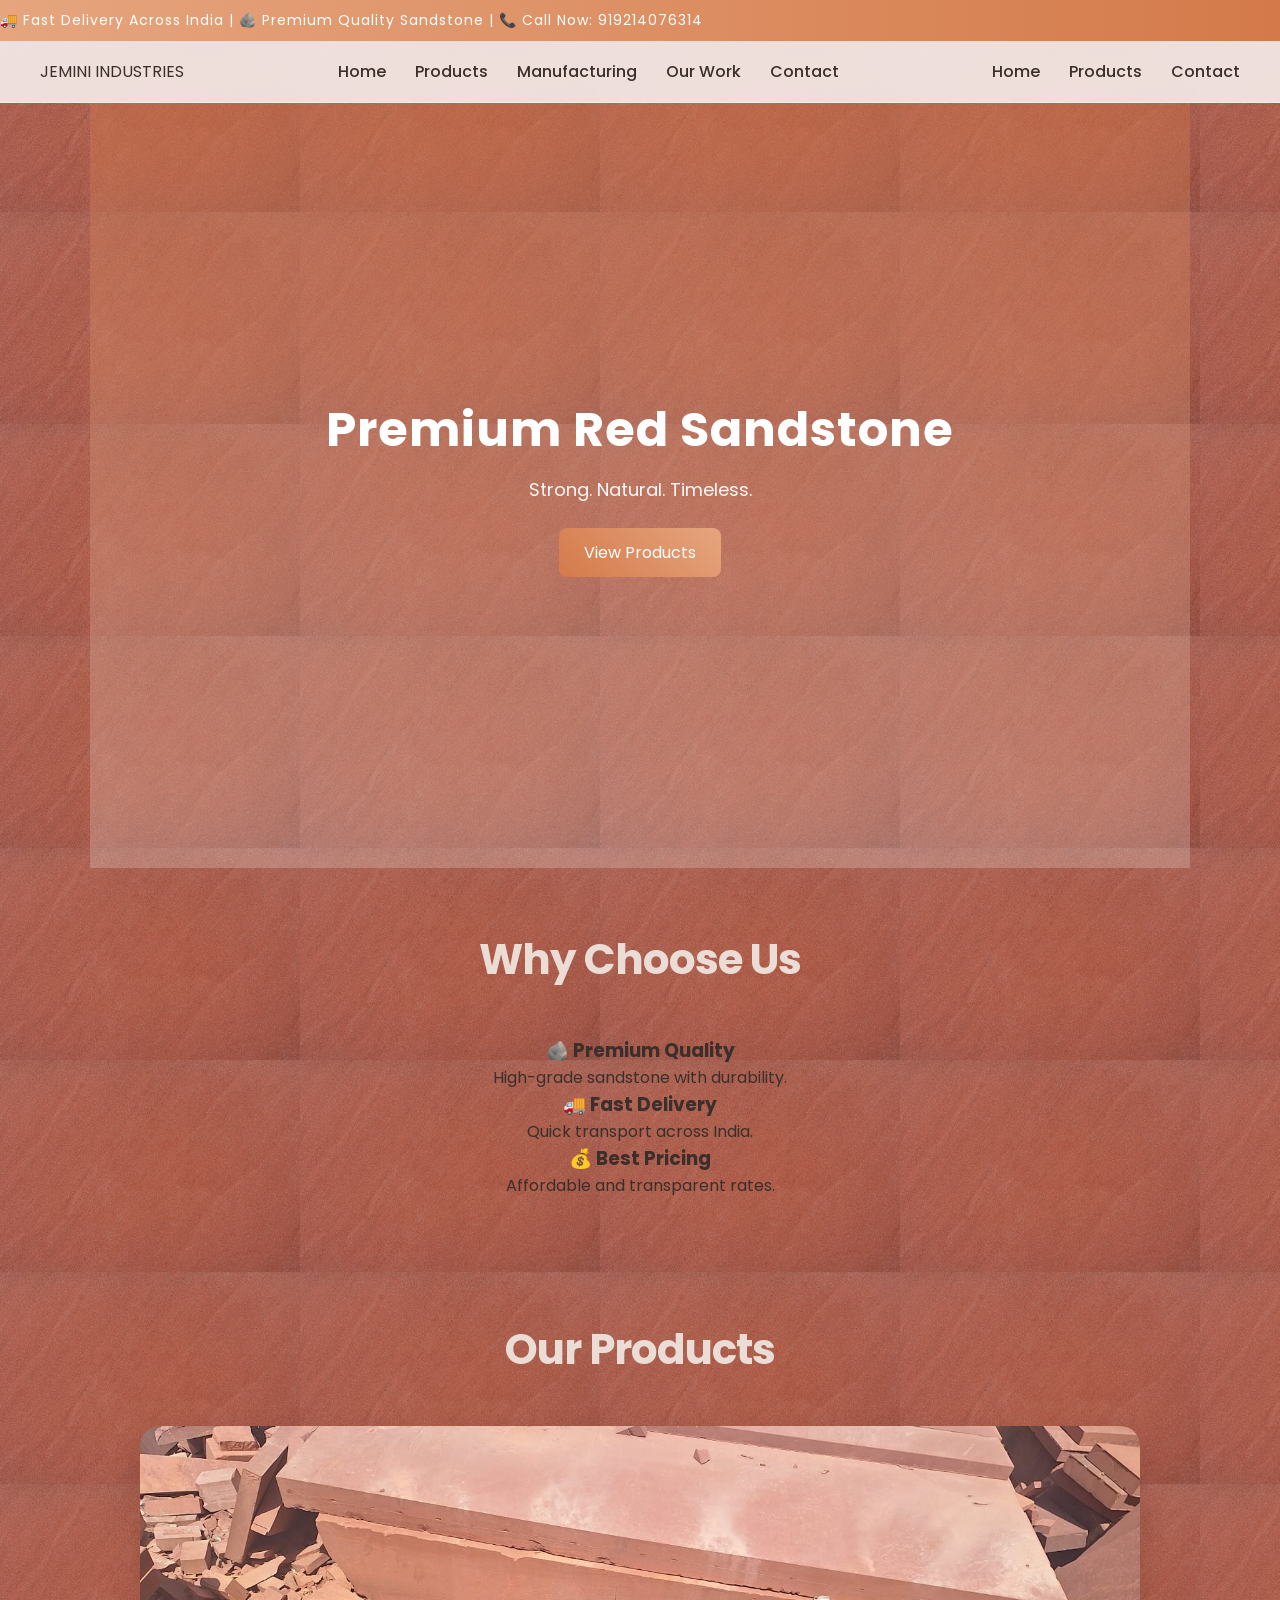
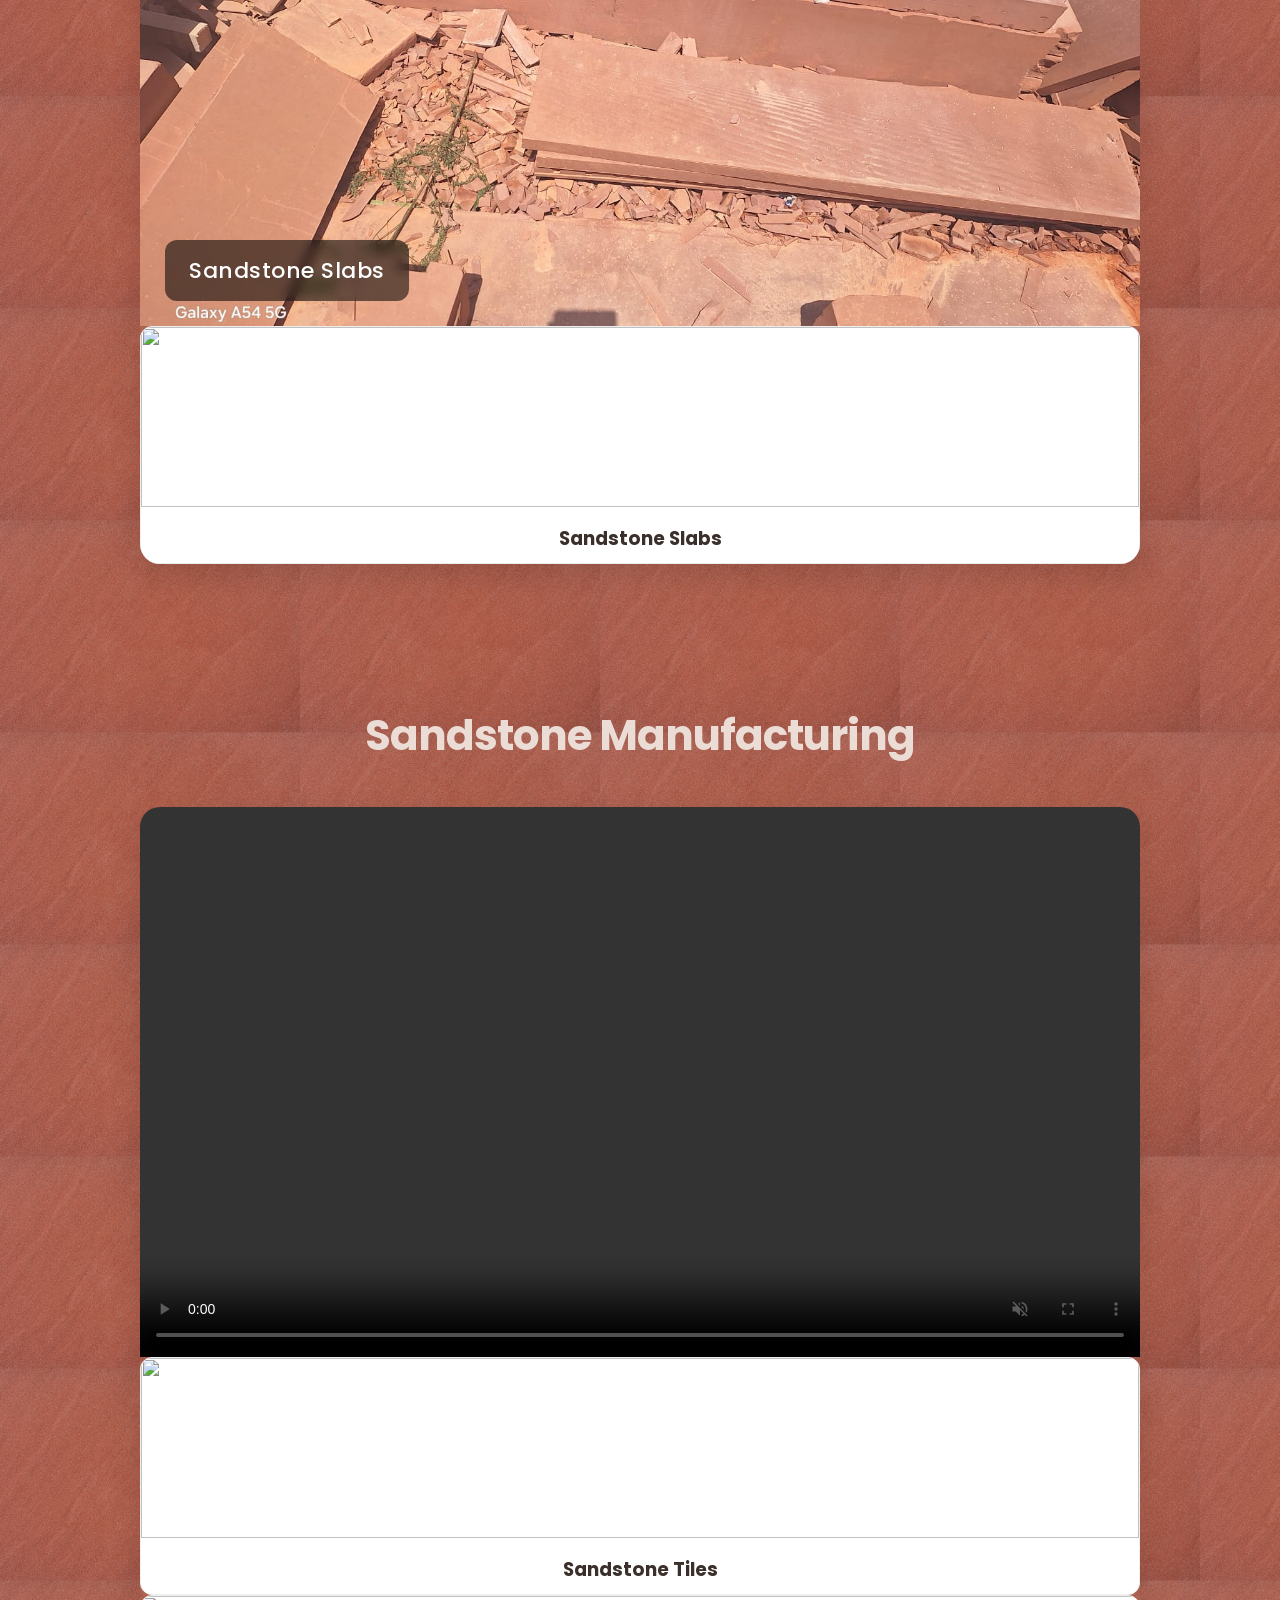
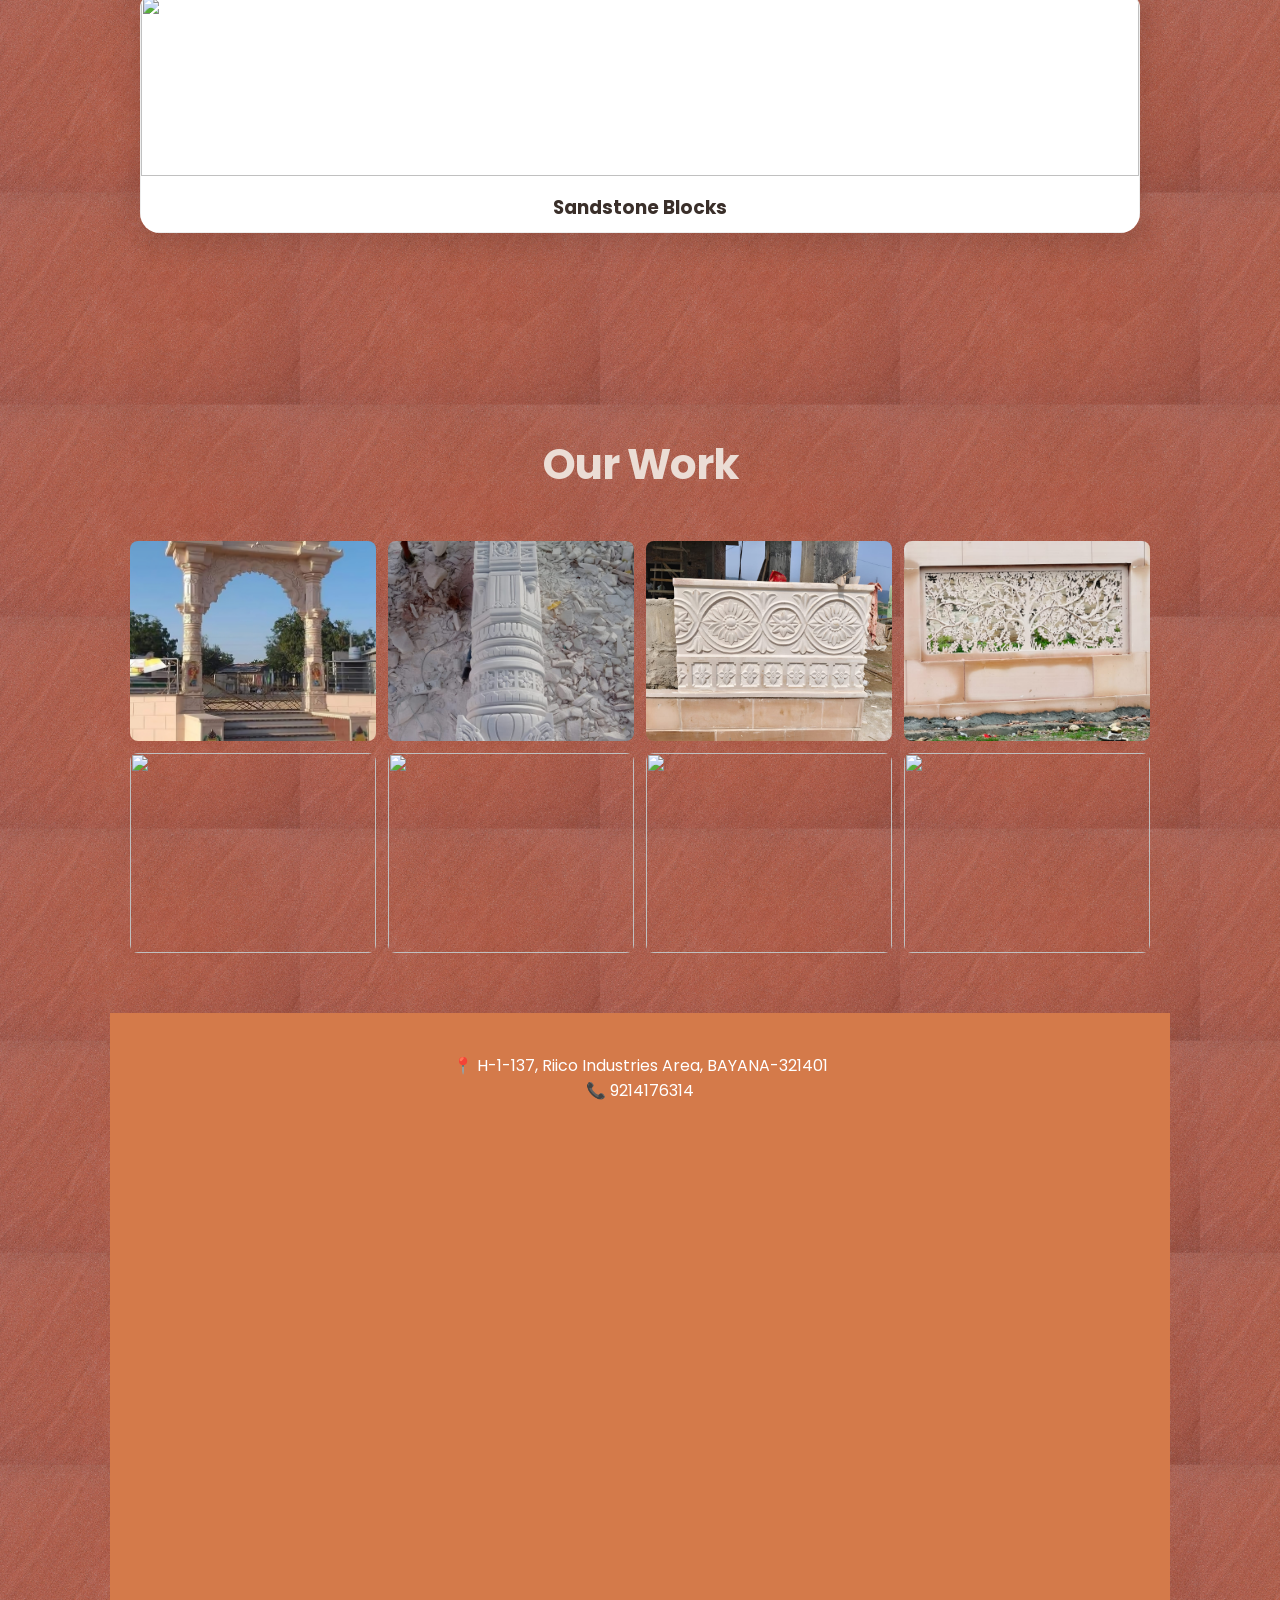
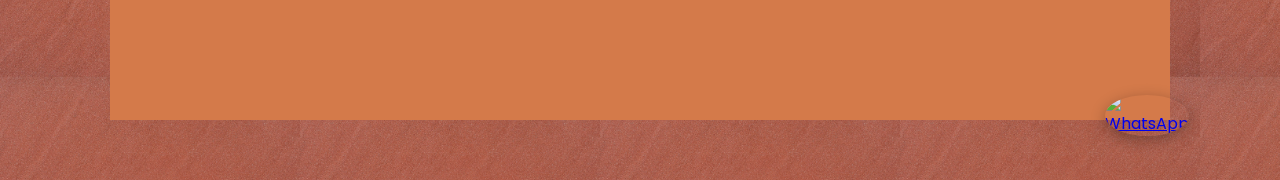
==== Factory.html @ 1ddc418d "Update Factory.html" ====
<!DOCTYPE html>

<html lang="en">
<head>
<meta charset="UTF-8">
<meta name="viewport" content="width=device-width, initial-scale=1.0">
<title>Red Sandstone</title>

<link rel="stylesheet" href="Sandstone.css">
<link href="https://fonts.googleapis.com/css2?family=Poppins:wght@300;500;700&display=swap" rel="stylesheet">
</head>

<body>

<!-- TOP BAR -->

<div class="top-bar">
    <div class="scroll-text">
        🚚 Fast Delivery Across India | 🪨 Premium Quality Sandstone | 📞 Call Now: 919214076314
    </div>
</div>

<!-- HEADER -->

<header>
    <div class="logo">JEMINI INDUSTRIES</div>
<nav>
    <a href="#">Home</a>

    <a href="#products">Products</a>

    <a href="#manufacturing">Manufacturing</a>

    <a href="#our-work">Our Work</a>

    <a href="#contact-section">Contact</a>
</nav>
    <nav>
        <a href="#">Home</a>
        <a href="#products">Products</a>
        <a href="#contact-section">Contact</a>
    </nav>
</header>

<!-- HERO (UPGRADED) -->

<section class="hero">
    <div class="hero-box">
        <h1>Premium Red Sandstone</h1>
        <p>Strong. Natural. Timeless.</p>

    <div class="hero-buttons">
        <a href="#products"><button class="outline">View Products</button></a>
    </div>
</div>

</section>

<!-- FEATURES -->

<section class="features fade-up">
    <h2>Why Choose Us</h2>

<div class="feature-grid">
    <div class="feature">
        <h3>🪨 Premium Quality</h3>
        <p>High-grade sandstone with durability.</p>
    </div>

    <div class="feature">
        <h3>🚚 Fast Delivery</h3>
        <p>Quick transport across India.</p>
    </div>

    <div class="feature">
        <h3>💰 Best Pricing</h3>
        <p>Affordable and transparent rates.</p>
    </div>
</div>

</section>

<!-- PRODUCTS -->

<section class="products fade-up" id="products">

    <h2>Our Products</h2>

    <div class="slider">

        <!-- SLIDE 1 -->

        <div class="slides fade">

            <!-- CHANGE IMAGE NAME HERE -->
            <img src="images/Slab.jpeg" alt="Sandstone Slabs">

            <div class="slide-caption">
                Sandstone Slabs
            </div>

        </div>

        <!-- SLIDE 2 -->

        <div class="slides fade">

            <!-- CHANGE IMAGE NAME HERE -->
            <img src="images/Chokhat.jpeg" alt="Sandstone Tiles">

            <div class="slide-caption">
                Sandstone Chokhat
            </div>

        </div>

        <!-- SLIDE 3 -->

        <div class="slides fade">

            <!-- CHANGE IMAGE NAME HERE -->
            <img src="images/Block.jpeg" alt="Sandstone Blocks">

            <div class="slide-caption">
                Sandstone Blocks
            </div>

        </div>

        <!-- VIDEO SLIDE -->

        <div class="slides fade">

            <!-- CHANGE VIDEO NAME HERE -->
            <video autoplay muted loop playsinline>

                <source src="images/Factory.mp4" type="video/mp4">

            </video>

            <div class="slide-caption">
                Factory
            </div>

        </div>

<div class="product-grid">
    <div class="card">
        <img src="images/slab.jpg">
        <h3>Sandstone Slabs</h3>
    </div>

</section>
</section>

<!-- MANUFACTURING -->

<section class="manufacturing fade-up" id="manufacturing">

    <h2>Sandstone Manufacturing</h2>

    <div class="factory-video">

        <!-- CHANGE VIDEO NAME HERE -->

        <video autoplay muted loop playsinline controls>

            <source src="images/Machine.mp4" type="video/mp4">

        </video>
    <div class="card">
        <img src="images/tiles.jpg">
        <h3>Sandstone Tiles</h3>
    </div>

    <div class="card">
        <img src="images/block.jpg">
        <h3>Sandstone Blocks</h3>
    </div>
</div>

</section>

<!-- GALLERY -->

<section class="gallery fade-up" id="our-work">
<section class="gallery fade-up">
    <h2>Our Work</h2>

<div class="gallery-grid">
    <img src="images/Work.jpeg">
    <img src="images/Pillar.jpeg">
    <img src="images/Designwork.jpeg">
    <img src="images/Workdone.jpeg">
    <img src="images/slab.jpg">
    <img src="images/tiles.jpg">
    <img src="images/block.jpg">
    <img src="images/bg.jpg">
</div>

</section>



<!-- FOOTER -->

<footer id="contact-section">

<footer>
    <p>📍 H-1-137, Riico Industries Area, BAYANA-321401</p>

    <p>📞 9214176314</p>

    <!-- GOOGLE MAP -->

    <div class="map">

<iframe src="https://www.google.com/maps/embed?pb=!1m18!1m12!1m3!1d3418.332339424388!2d77.28641431082855!3d26.92605307654182!2m3!1f0!2f0!3f0!3m2!1i1024!2i768!4f13.1!3m3!1m2!1s0x3973c9fa809cd087%3A0x2dbf2177a31da28!2sJemini%20Industries!5e1!3m2!1sen!2sin!4v1779974248583!5m2!1sen!2sin" width="1700" height="500" style="border:0;" allowfullscreen="" loading="lazy" referrerpolicy="no-referrer-when-downgrade"></iframe>

</div>

    <footer id="contact-section"></footer>
    
</footer>

<!-- ANIMATION -->

<script>
const elements = document.querySelectorAll('.fade-up');

function reveal() {
  elements.forEach(el => {
    const top = el.getBoundingClientRect().top;
    const windowHeight = window.innerHeight;

    if (top < windowHeight - 100) {
      el.classList.add('show');
    }
  });
}

window.addEventListener('scroll', reveal);
reveal();
</script>

<!-- 🎞️ SLIDER SCRIPT -->

<script>

let slideIndex = 0;

function showSlides() {

    let slides = document.querySelectorAll(".slides");

    for (let i = 0; i < slides.length; i++) {

        slides[i].style.display = "none";

    }

    slideIndex++;

    if (slideIndex > slides.length) {

        slideIndex = 1;

    }

    slides[slideIndex - 1].style.display = "block";

    setTimeout(showSlides, 3500);

}

showSlides();

</script>
<a href="https://wa.me/919214076314" class="whatsapp" target="_blank">
    <img src="https://cdn-icons-png.flaticon.com/512/733/733585.png" alt="WhatsApp">
</a>

</body>
</html>
---- Sandstone.css ----
* {
  margin: 0;
  padding: 0;
  box-sizing: border-box;
  font-family: 'Poppins', sans-serif;
  }

/* 🌿 LIGHT EARTHY PREMIUM COLORS */
:root {
--primary: #D47A4A;     /* soft sandstone orange */
--secondary: #F3E7DB;   /* light sand */
--accent: #B85C38;      /* deeper warm tone */
--highlight: #E6A57E;   /* soft highlight */
--bg: #FCFAF7;          /* creamy light background */
--card: #FFFFFF;
--text: #3A2F2A;        /* warm dark text */
}

/* 🌞 BODY + SUBTLE TEXTURE FEEL */
body {
  background: 
    url('images/texture.jpg'),
    var(--bg);
  background-size: 300px;
  background-repeat: repeat;
  color: var(--text);
}

/* 🌊 TOP BAR (LIGHT GRADIENT) */
.top-bar {
background: linear-gradient(90deg, #E6A57E, #D47A4A);
color: white;
overflow: hidden;
white-space: nowrap;
font-size: 14px;
}

.scroll-text {
display: inline-block;
padding: 10px 0;
animation: scroll 14s linear infinite;
letter-spacing: 1px;
}

@keyframes scroll {
from { transform: translateX(100%); }
to { transform: translateX(-100%); }
}

/* 🧱 HEADER */
header {
display: flex;
justify-content: space-between;
align-items: center;
padding: 18px 40px;
background: rgba(255,255,255,0.8);
backdrop-filter: blur(8px);
border-bottom: 1px solid #eee;
position: sticky;
top: 0;
z-index: 1000;
}

nav a {
margin-left: 25px;
text-decoration: none;
color: var(--text);
font-weight: 500;
transition: 0.3s;
}

nav a:hover {
color: var(--primary);
}

/* 🌄 HERO (SOFT TINT, NOT DARK) */
.hero {
height: 85vh;
display: flex;
flex-direction: column;
justify-content: center;
align-items: center;

background: linear-gradient(rgba(212,122,74,0.35), rgba(255,255,255,0.2)),
url('images/bg.jpg') center/cover no-repeat;

color: white;
text-align: center;
padding: 20px;
}

.hero h1 {
font-size: 48px;
letter-spacing: 1px;
}

.hero p {
margin-top: 10px;
font-size: 18px;
opacity: 0.95;
}

.hero button {
margin-top: 25px;
font-size: 16px;
}

/* 🔘 BUTTONS (SOFT GRADIENT) */
button {
background: linear-gradient(45deg, var(--primary), var(--highlight));
color: white;
border: none;
padding: 12px 25px;
border-radius: 8px;
transition: 0.3s;
cursor: pointer;
}

button:hover {
background: var(--accent);
transform: scale(1.05);
}

/* 📦 SECTIONS */
section {
padding: 60px 20px;
max-width: 1100px;
margin: auto;
text-align: center;
}

/* 🧱 PRODUCTS */
.product-grid {
display: grid;
grid-template-columns: repeat(auto-fit, minmax(250px, 1fr));
gap: 25px;
}

.card {
background: var(--card);
border-radius: 12px;
overflow: hidden;
border: 1px solid #eee;
transition: 0.3s;
}

.card img {
width: 100%;
height: 180px;
object-fit: cover;
}

.card h3 {
margin: 10px 0;
}

.card:hover {
transform: translateY(-6px);
box-shadow: 0 8px 20px rgba(0,0,0,0.08);
}
/* 🏷️ SECTION HEADINGS */

.products h2,
.gallery h2,
.features h2,
.manufacturing h2 {

font-family: 'Poppins', sans-serif;

font-size: 42px;
font-weight: 700;

letter-spacing: -1px;

color: #EBDDD5;

margin-bottom: 45px;
}
/* 📞 CONTACT */
.contact {
background: var(--secondary);
border-radius: 12px;
padding: 40px 20px;
}

form {
max-width: 400px;
margin: auto;
display: flex;
flex-direction: column;
gap: 12px;
}

input, textarea {
padding: 12px;
border: 1px solid #ddd;
border-radius: 6px;
}

/* 💬 TESTIMONIALS */
.testimonial {
margin: 20px auto;
max-width: 500px;
background: var(--card);
padding: 20px;
border-radius: 10px;
}

/* 🖼️ GALLERY */
.gallery-grid {
display: grid;
grid-template-columns: repeat(auto-fit, minmax(200px, 1fr));
gap: 12px;
}

.gallery-grid img {
width: 100%;
height: 200px;
object-fit: cover;
border-radius: 8px;
transition: 0.3s;
}

.gallery-grid img:hover {
transform: scale(1.04);
}

/* 🗺️ MAP */
.map iframe {
border-radius: 10px;
}

/* 🧱 FOOTER */
footer {
background: var(--primary);
color: white;
text-align: center;
padding: 20px;
}

/* 📱 MOBILE */
@media (max-width: 768px) {
header {
flex-direction: column;
text-align: center;
}

nav {
margin-top: 10px;
}

.hero h1 {
font-size: 30px;
}

.product-grid {
grid-template-columns: 1fr;
}
}
.fade-up {
  opacity: 0;
  transform: translateY(40px);
  transition: all 0.8s ease;
}

.fade-up.show {
  opacity: 1;
  transform: translateY(0);
}
html {
  scroll-behavior: smooth;
}
/* 🎞️ SLIDER */

.slider {
position: relative;
width: 100%;
max-width: 1000px;
margin: auto;
overflow: hidden;
border-radius: 20px;
box-shadow: 0 10px 30px rgba(0,0,0,0.12);
}

.slides {
display: none;
position: relative;
}

.slides img,
.slides video {
width: 100%;
height: 500px;
object-fit: cover;
display: block;
}

/* 🏷️ PRODUCT NAME BLOCK */

.slide-caption {
position: absolute;
bottom: 25px;
left: 25px;

background: rgba(0,0,0,0.55);
backdrop-filter: blur(6px);

color: white;

padding: 14px 24px;

border-radius: 12px;

font-size: 22px;
font-weight: 500;

letter-spacing: 0.5px;
}

/* ✨ FADE EFFECT */

.fade {
animation: fadeEffect 1s;
}

@keyframes fadeEffect {
from {
opacity: 0.4;
}

to {
opacity: 1;
}
}

/* 📱 MOBILE */

@media (max-width: 768px) {

.slides img,
.slides video {
height: 280px;
}

.slide-caption {
font-size: 16px;
padding: 10px 18px;
bottom: 15px;
left: 15px;
}

}
/* 🎞️ SLIDER */

.slider {
position: relative;
width: 100%;
max-width: 1000px;
margin: auto;
overflow: hidden;
border-radius: 20px;
box-shadow: 0 10px 30px rgba(0,0,0,0.12);
}

.slides {
display: none;
position: relative;
}

.slides img,
.slides video {
width: 100%;
height: 500px;
object-fit: cover;
display: block;
}

/* 🏷️ PRODUCT NAME BLOCK */

.slide-caption {
position: absolute;
bottom: 25px;
left: 25px;

background: rgba(0,0,0,0.55);
backdrop-filter: blur(6px);

color: white;

padding: 14px 24px;

border-radius: 12px;

font-size: 22px;
font-weight: 500;

letter-spacing: 0.5px;
}

/* ✨ FADE EFFECT */

.fade {
animation: fadeEffect 1s;
}

@keyframes fadeEffect {
from {
opacity: 0.4;
}

to {
opacity: 1;
}
}

/* 📱 MOBILE */

@media (max-width: 768px) {

.slides img,
.slides video {
height: 280px;
}

.slide-caption {
font-size: 16px;
padding: 10px 18px;
bottom: 15px;
left: 15px;
}

}
/* 🏭 MANUFACTURING SECTION */

.manufacturing {
padding: 80px 20px;
text-align: center;
}

.manufacturing h2 {
margin-bottom: 40px;
font-size: 42px;
font-weight: 700;
* {
  margin: 0;
  padding: 0;
  box-sizing: border-box;
  font-family: 'Poppins', sans-serif;
}
letter-spacing: -1px;
color: #EBDDD5;
}

.factory-video {
max-width: 1000px;
margin: auto;

border-radius: 20px;
overflow: hidden;

box-shadow: 0 10px 30px rgba(0,0,0,0.12);
}

.factory-video video {
width: 100%;
height: 550px;
object-fit: cover;
display: block;
}

/* 🗺️ MAP */

.map {
margin-top: 30px;
border-radius: 15px;
overflow: hidden;
}

/* 📱 MOBILE */

@media (max-width: 768px) {

.factory-video video {
height: 280px;
}

}
.whatsapp{
    position: fixed;
    right: 20px;
    bottom: 20px;
    width: 65px;
    height: 65px;
    z-index: 999;
    transition: 0.3s;
}

.whatsapp img{
    width: 100%;
    height: 100%;
    border-radius: 50%;
    box-shadow: 0 4px 15px rgba(0,0,0,0.3);
}

.whatsapp:hover{
    transform: scale(1.1);
}
/* =========================================
   📱 COMPLETE PREMIUM MOBILE UPGRADE
========================================= */

@media (max-width: 768px) {

/* 🌐 BODY */
body{
overflow-x: hidden;
}

/* 🧱 HEADER */
header{
flex-direction: column;
align-items: center;
padding: 15px 20px;
gap: 12px;
}

.logo{
font-size: 24px;
text-align: center;
}

/* 🧭 NAVIGATION */
nav{
display: flex;
flex-wrap: wrap;
justify-content: center;
gap: 12px;
}

nav a{
margin: 0;
font-size: 15px;
padding: 6px 10px;
}

/* 🌄 HERO */
.hero{
height: 75vh;
padding: 20px;
background-position: center;
}

.hero-box{
width: 100%;
padding: 20px;
backdrop-filter: blur(4px);
}

.hero h1{
font-size: 34px;
line-height: 1.2;
}

.hero p{
font-size: 16px;
margin-top: 10px;
}

/* 🔘 HERO BUTTONS */
.hero-buttons{
display: flex;
flex-direction: column;
align-items: center;
gap: 12px;
margin-top: 20px;
}

.hero button{
width: 90%;
max-width: 320px;
font-size: 15px;
padding: 14px;
border-radius: 10px;
}

/* 📦 SECTIONS */
section{
padding: 50px 16px;
}

/* 🏷️ HEADINGS */
.products h2,
.gallery h2,
.features h2,
.manufacturing h2,
.contact h2{
font-size: 30px;
margin-bottom: 28px;
line-height: 1.2;
}

/* 🧱 PRODUCT GRID */
.product-grid{
grid-template-columns: 1fr;
gap: 22px;
}

.card{
width: 100%;
border-radius: 16px;
overflow: hidden;
}

.card img{
height: 220px;
}

/* ✨ CARD HOVER */
.card:hover{
transform: translateY(-4px);
}

/* 🌟 FEATURES */
.feature-grid{
display: grid;
grid-template-columns: 1fr;
gap: 18px;
}

.feature{
padding: 20px;
border-radius: 14px;
}

/* 🖼️ GALLERY */
.gallery-grid{
grid-template-columns: 1fr 1fr;
gap: 10px;
}

.gallery-grid img{
height: 150px;
border-radius: 10px;
}

/* 🎞️ SLIDER */
.slider{
border-radius: 16px;
}

.slides img,
.slides video{
height: 260px;
}

/* 🏷️ SLIDER CAPTION */
.slide-caption{
font-size: 15px;
padding: 10px 15px;
bottom: 12px;
left: 12px;
}

/* 🏭 FACTORY VIDEO */
.factory-video{
border-radius: 16px;
}

.factory-video video{
height: 260px;
}

/* 📞 CONTACT */
.contact{
padding: 35px 18px;
border-radius: 18px;
}

form{
width: 100%;
gap: 12px;
}

input,
textarea{
width: 100%;
padding: 14px;
font-size: 15px;
border-radius: 10px;
}

textarea{
min-height: 120px;
resize: vertical;
}

button{
width: 100%;
padding: 14px;
font-size: 15px;
}

/* 🗺️ MAP */
.map iframe{
height: 260px;
border-radius: 16px;
}

/* 🧱 FOOTER */
footer{
padding: 22px 14px;
font-size: 14px;
line-height: 1.6;
}

/* 💬 WHATSAPP */
.whatsapp{
width: 58px;
height: 58px;
right: 15px;
bottom: 15px;
}

/* ✨ SCROLL TEXT */
.scroll-text{
font-size: 13px;
padding: 9px 0;
}

/* 🌊 TOP BAR */
.top-bar{
font-size: 13px;
}

/* 🚫 PREVENT SIDE SCROLL */
img,
video{
max-width: 100%;
}

/* 🪨 GENERAL SPACING */
h1,h2,h3,p{
word-wrap: break-word;
}

}
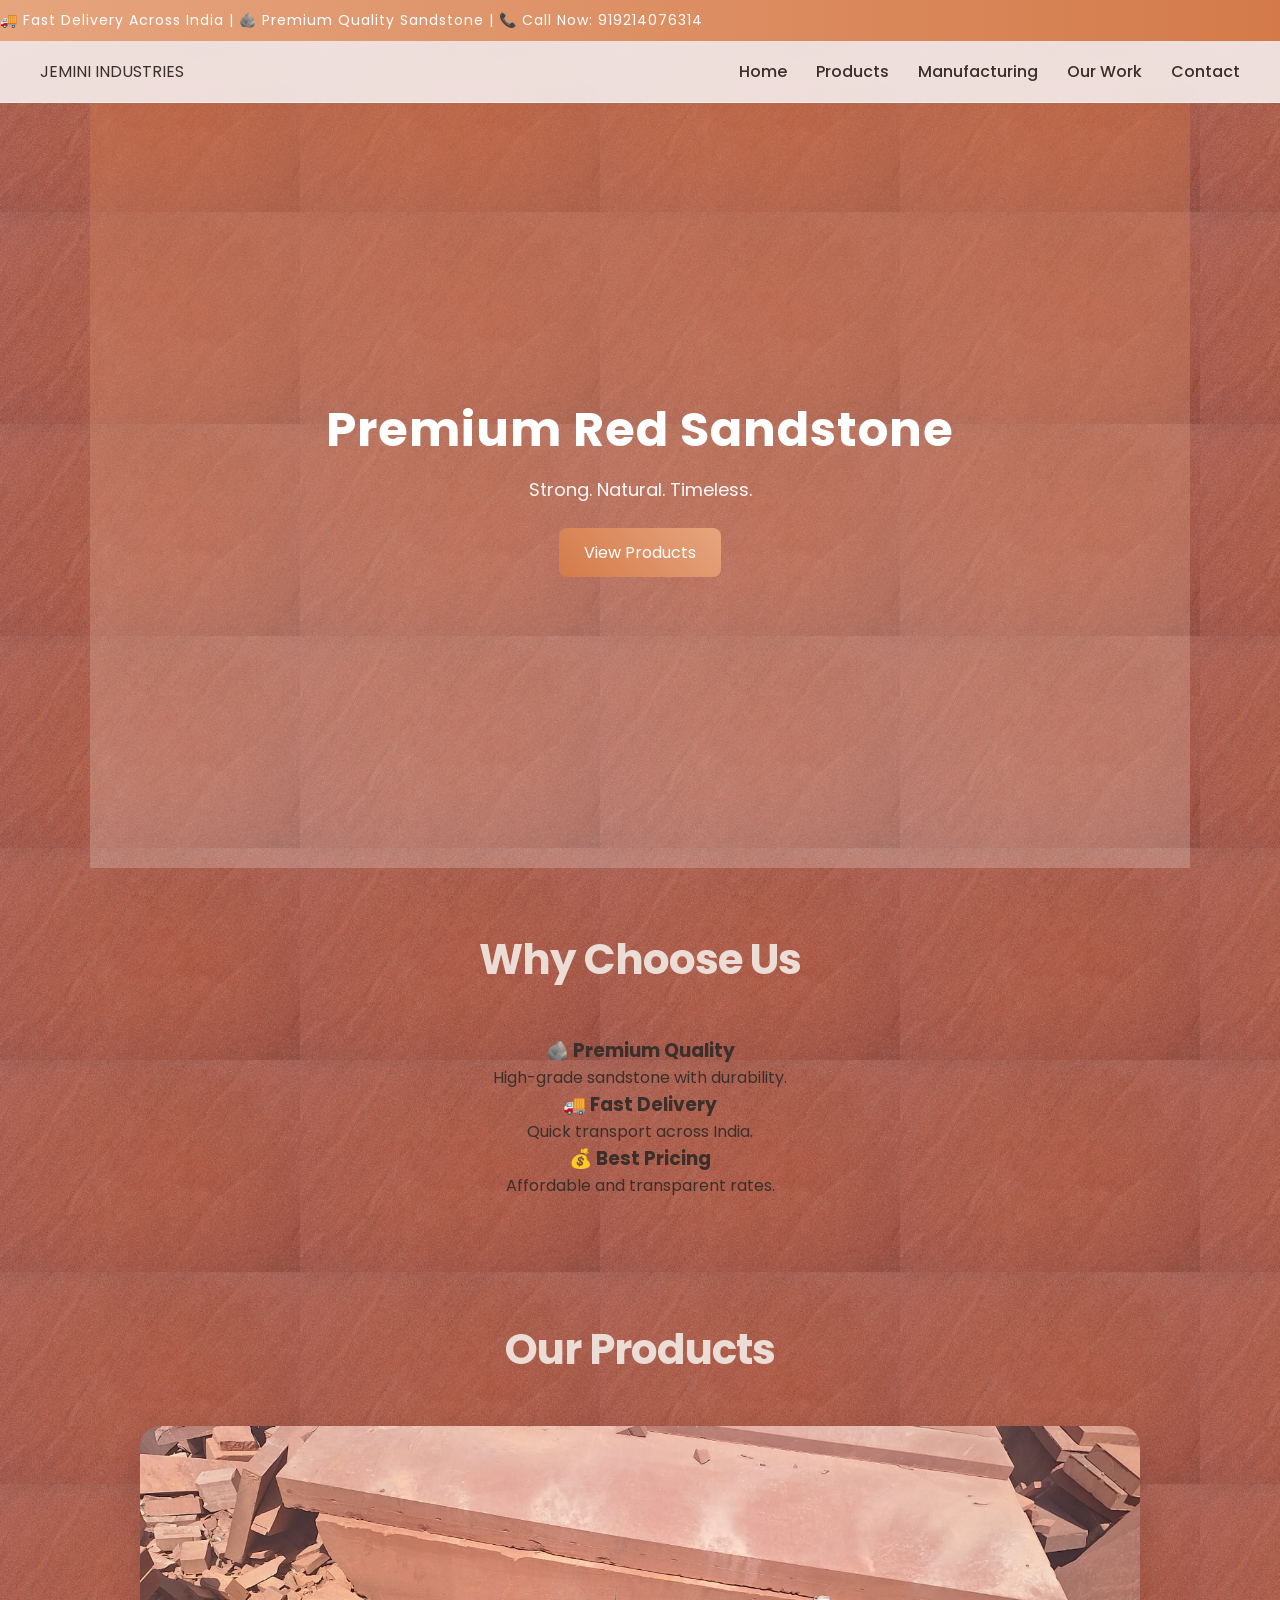
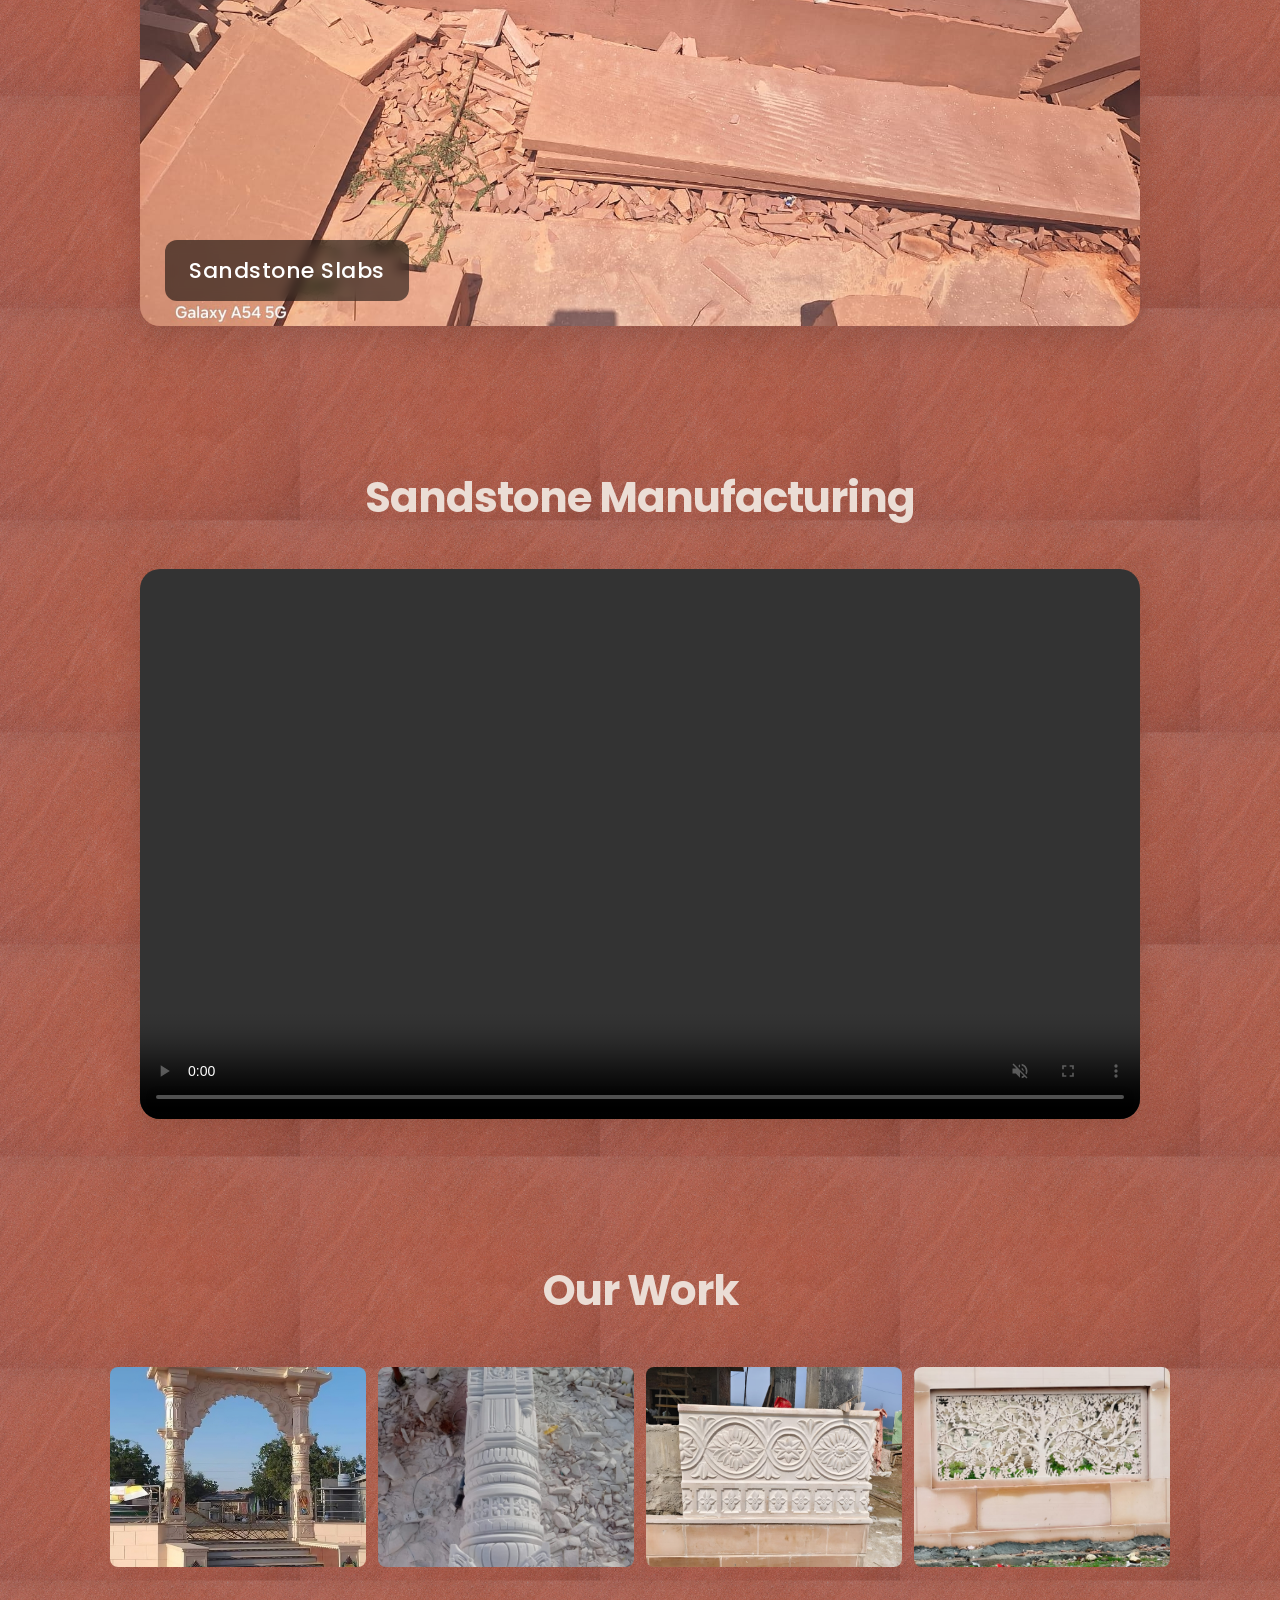
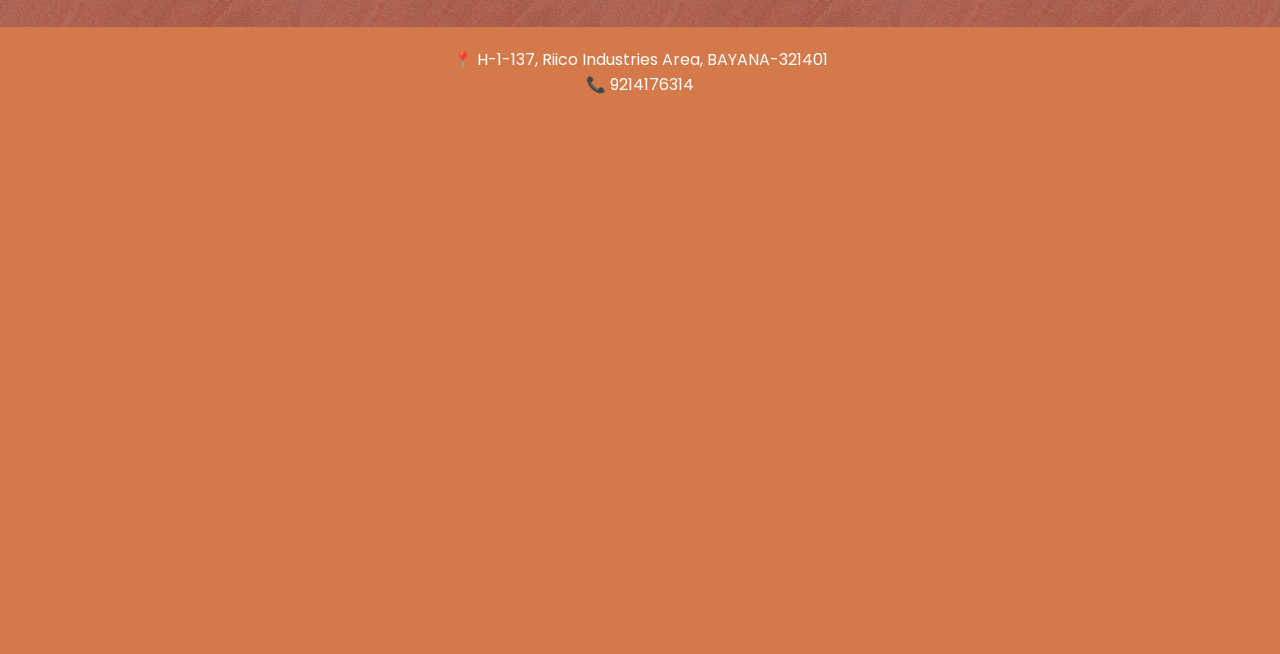
==== commit 7c3ef625: "Update Factory.html" ====
--- a/Factory.html
+++ b/Factory.html
@@ -35,11 +35,6 @@
 
     <a href="#contact-section">Contact</a>
 </nav>
-    <nav>
-        <a href="#">Home</a>
-        <a href="#products">Products</a>
-        <a href="#contact-section">Contact</a>
-    </nav>
 </header>
 
 <!-- HERO (UPGRADED) -->
@@ -144,10 +139,6 @@
 
         </div>
 
-<div class="product-grid">
-    <div class="card">
-        <img src="images/slab.jpg">
-        <h3>Sandstone Slabs</h3>
     </div>
 
 </section>
@@ -168,23 +159,14 @@
             <source src="images/Machine.mp4" type="video/mp4">
 
         </video>
-    <div class="card">
-        <img src="images/tiles.jpg">
-        <h3>Sandstone Tiles</h3>
-    </div>
-
-    <div class="card">
-        <img src="images/block.jpg">
-        <h3>Sandstone Blocks</h3>
-    </div>
-</div>
+
+    </div>
 
 </section>
 
 <!-- GALLERY -->
 
 <section class="gallery fade-up" id="our-work">
-<section class="gallery fade-up">
     <h2>Our Work</h2>
 
 <div class="gallery-grid">
@@ -192,10 +174,6 @@
     <img src="images/Pillar.jpeg">
     <img src="images/Designwork.jpeg">
     <img src="images/Workdone.jpeg">
-    <img src="images/slab.jpg">
-    <img src="images/tiles.jpg">
-    <img src="images/block.jpg">
-    <img src="images/bg.jpg">
 </div>
 
 </section>
@@ -206,7 +184,6 @@
 
 <footer id="contact-section">
 
-<footer>
     <p>📍 H-1-137, Riico Industries Area, BAYANA-321401</p>
 
     <p>📞 9214176314</p>
@@ -219,8 +196,6 @@
 
 </div>
 
-    <footer id="contact-section"></footer>
-    
 </footer>
 
 <!-- ANIMATION -->
@@ -276,9 +251,6 @@
 showSlides();
 
 </script>
-<a href="https://wa.me/919214076314" class="whatsapp" target="_blank">
-    <img src="https://cdn-icons-png.flaticon.com/512/733/733585.png" alt="WhatsApp">
-</a>
 
 </body>
 </html>
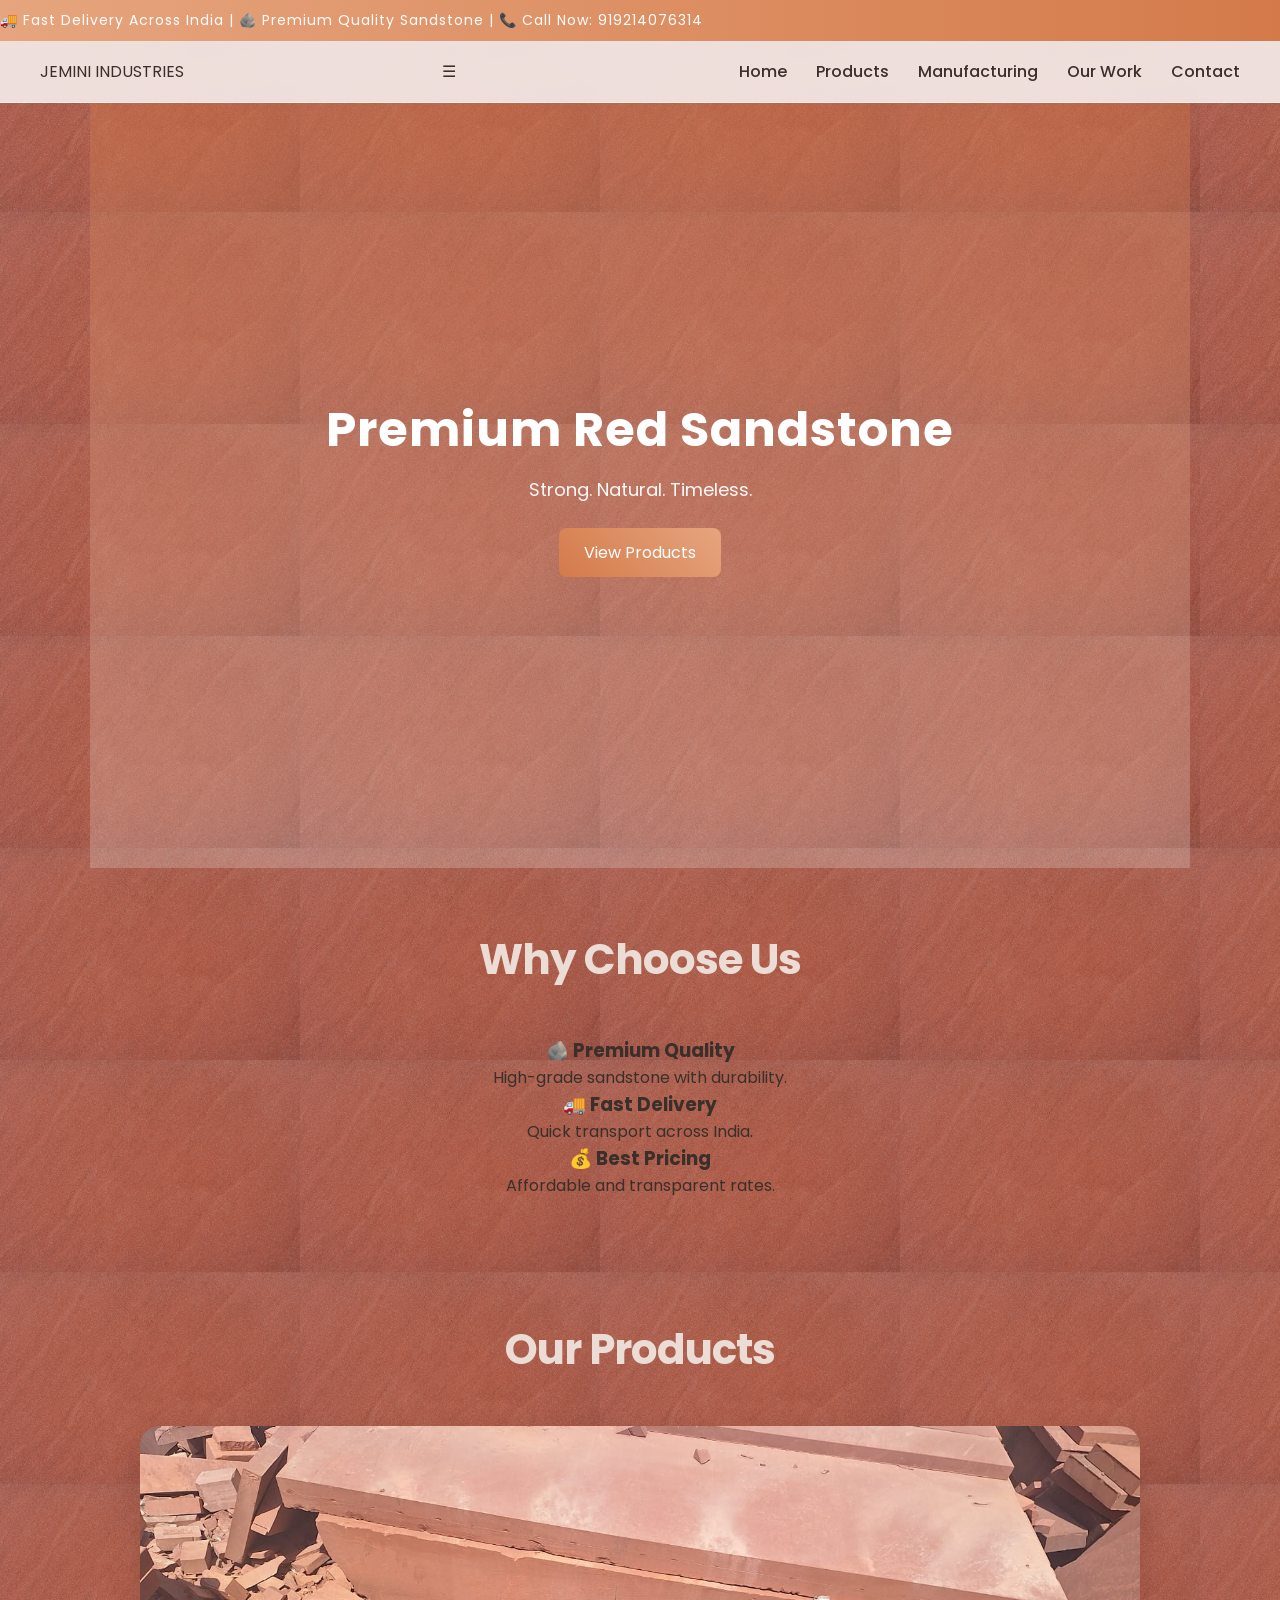
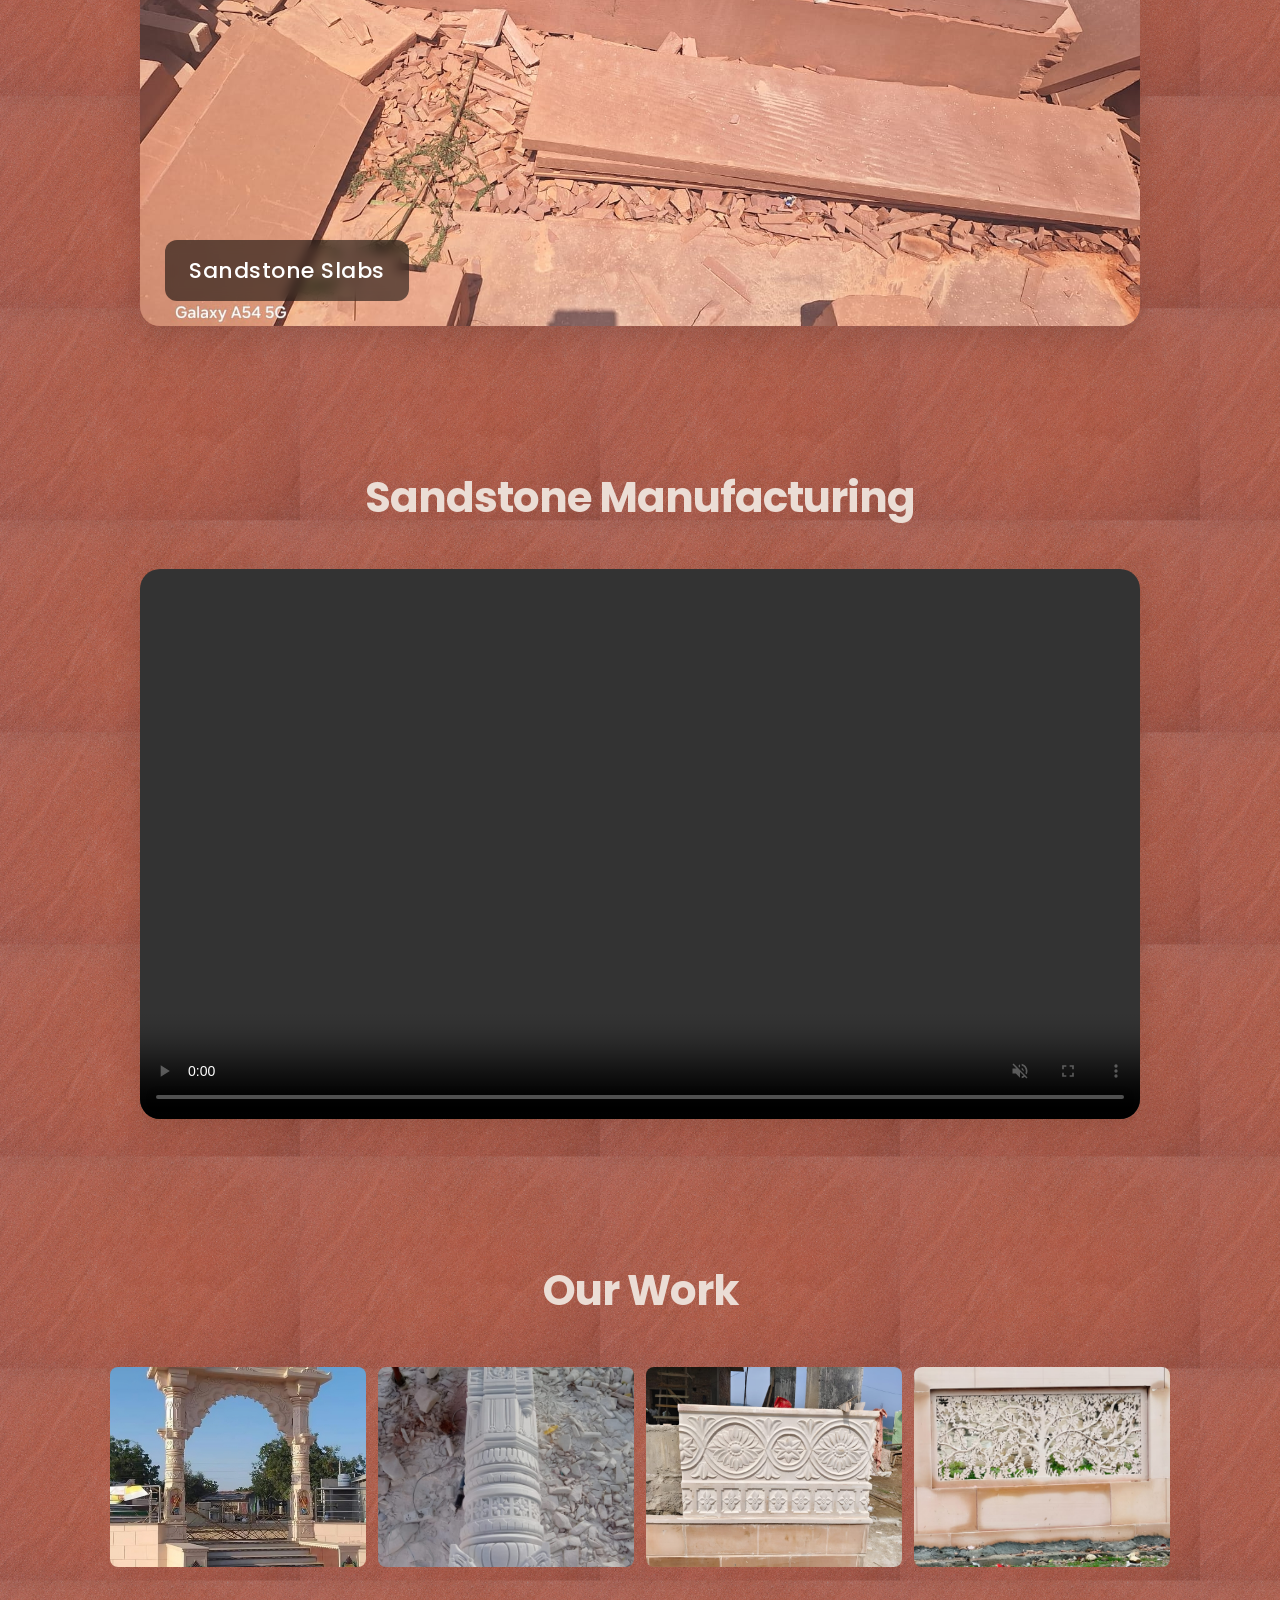
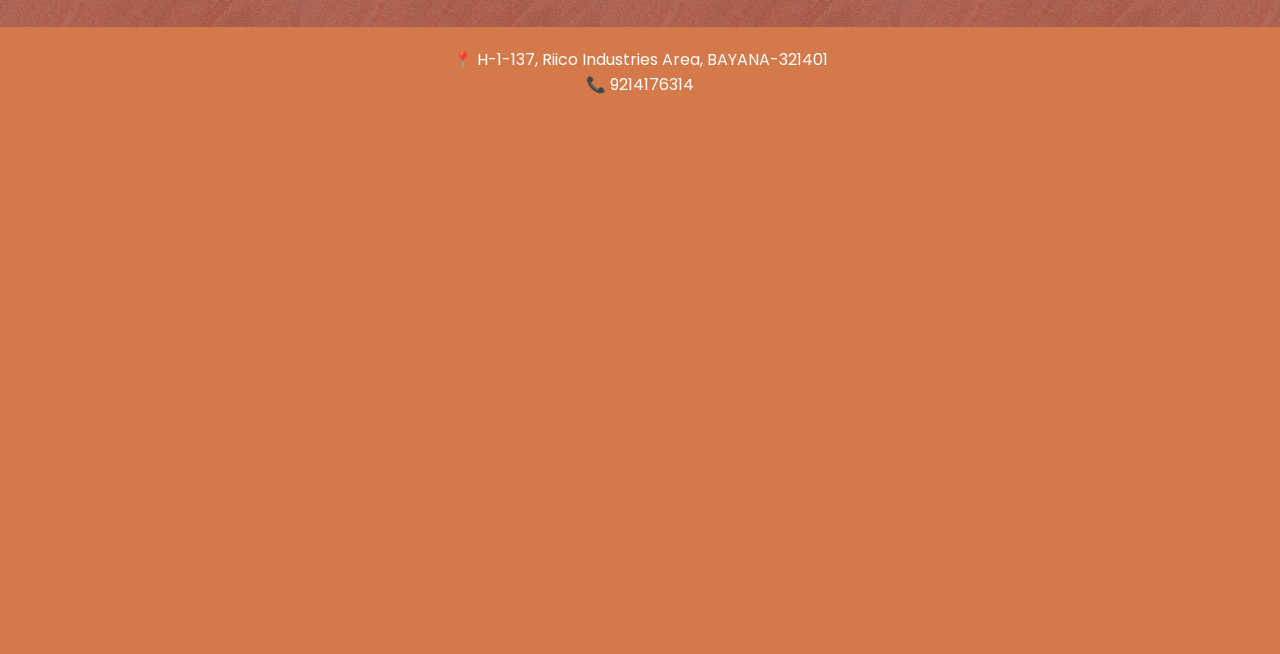
==== commit e3b9749c: "Update Factory.html" ====
--- a/Factory.html
+++ b/Factory.html
@@ -23,18 +23,33 @@
 <!-- HEADER -->
 
 <header>
-    <div class="logo">JEMINI INDUSTRIES</div>
-<nav>
-    <a href="#">Home</a>
-
-    <a href="#products">Products</a>
-
-    <a href="#manufacturing">Manufacturing</a>
-
-    <a href="#our-work">Our Work</a>
-
-    <a href="#contact-section">Contact</a>
-</nav>
+
+    <div class="logo">
+        JEMINI INDUSTRIES
+    </div>
+
+    <!-- MOBILE MENU BUTTON -->
+
+    <div class="menu-toggle" id="menu-toggle">
+        ☰
+    </div>
+
+    <!-- NAVIGATION -->
+
+    <nav id="nav-menu">
+
+        <a href="#">Home</a>
+
+        <a href="#products">Products</a>
+
+        <a href="#manufacturing">Manufacturing</a>
+
+        <a href="#our-work">Our Work</a>
+
+        <a href="#contact-section">Contact</a>
+
+    </nav>
+
 </header>
 
 <!-- HERO (UPGRADED) -->
@@ -251,6 +266,18 @@
 showSlides();
 
 </script>
-
+<script>
+
+const menuToggle = document.getElementById("menu-toggle");
+
+const navMenu = document.getElementById("nav-menu");
+
+menuToggle.addEventListener("click", () => {
+
+    navMenu.classList.toggle("active");
+
+});
+
+</script>
 </body>
 </html>
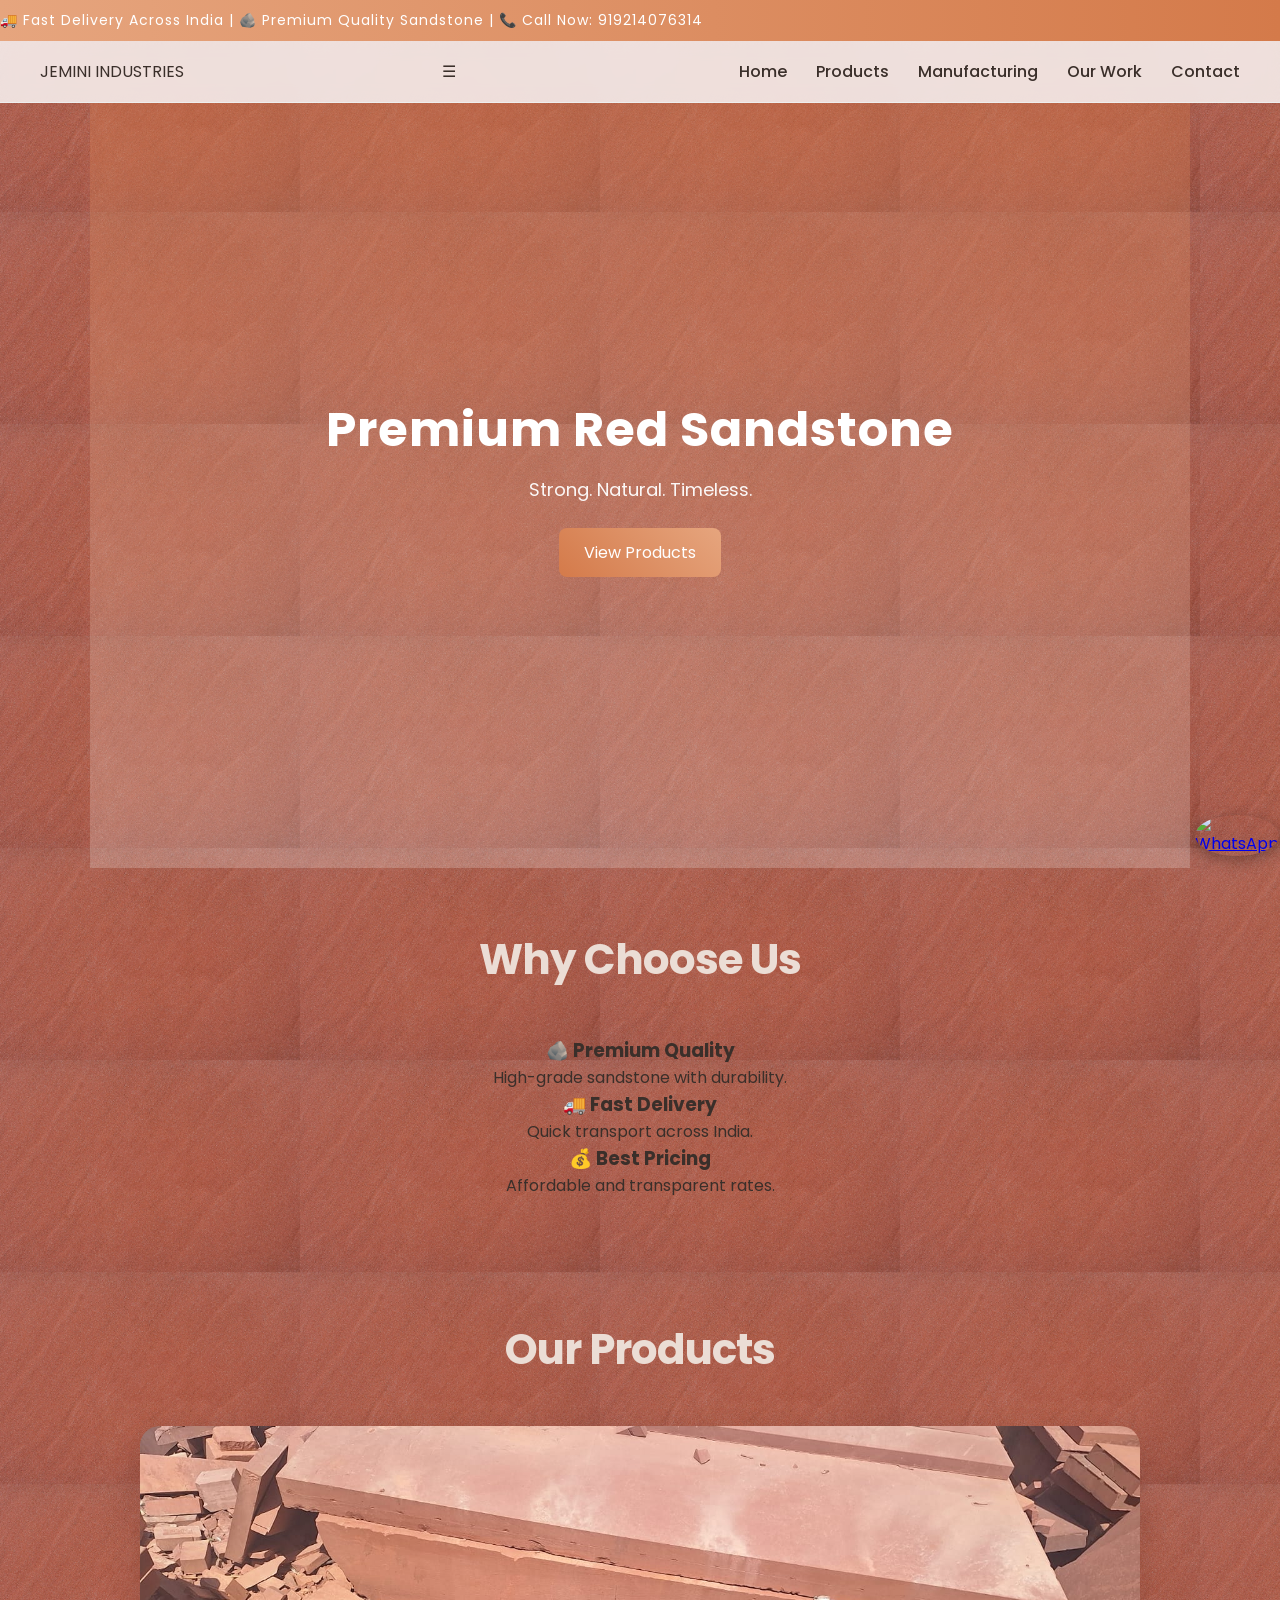
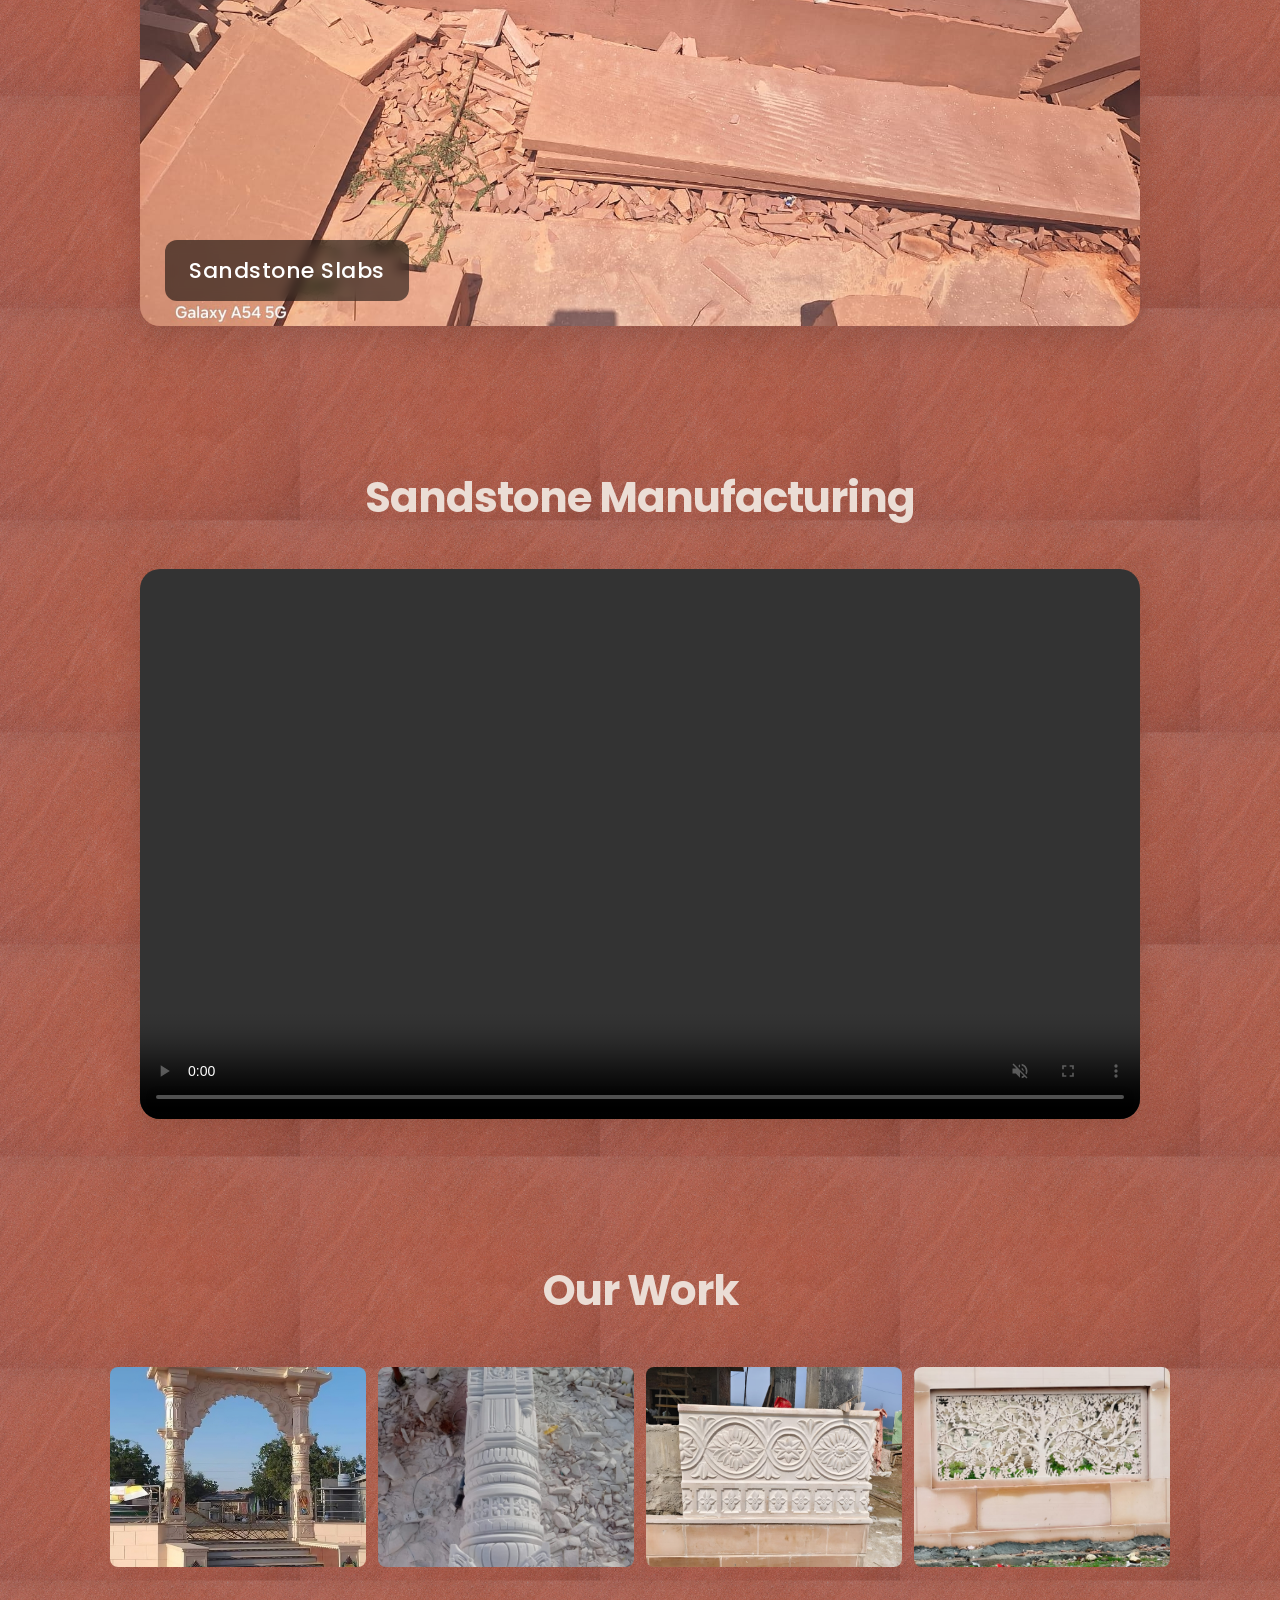
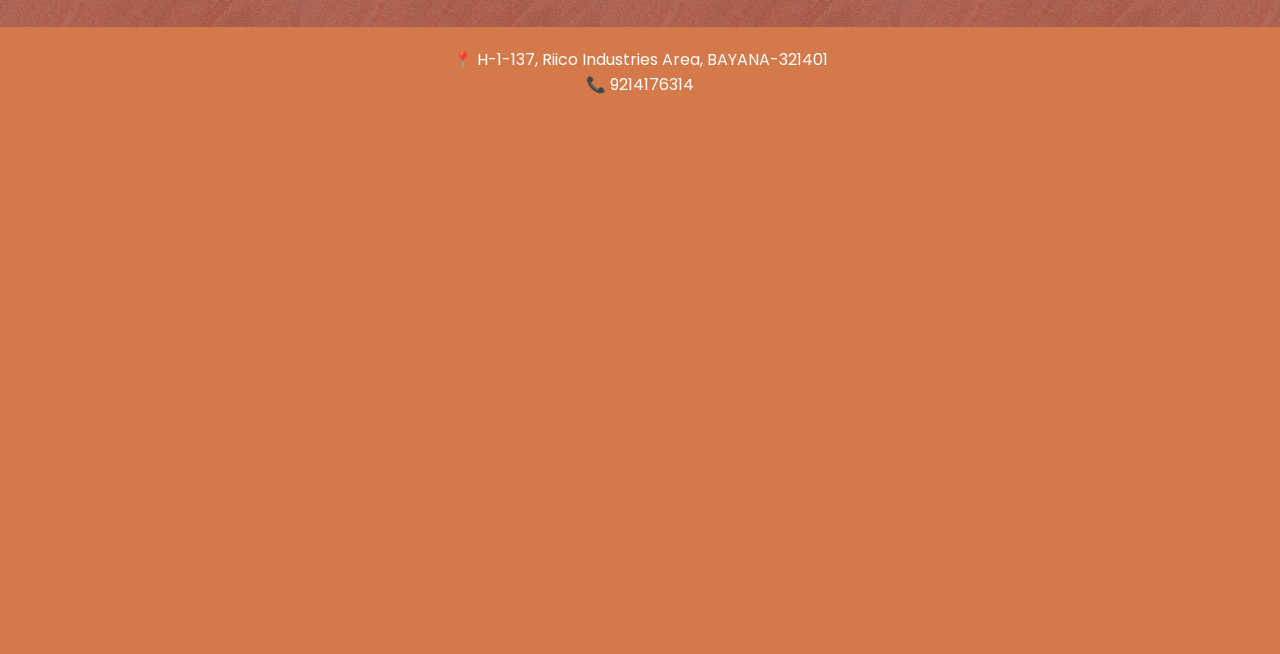
==== commit 2e9e4084: "Update Factory.html" ====
--- a/Factory.html
+++ b/Factory.html
@@ -279,5 +279,8 @@
 });
 
 </script>
+<a href="https://wa.me/919214076314" class="whatsapp" target="_blank">
+    <img src="https://cdn-icons-png.flaticon.com/512/733/733585.png" alt="WhatsApp">
+</a>
 </body>
 </html>
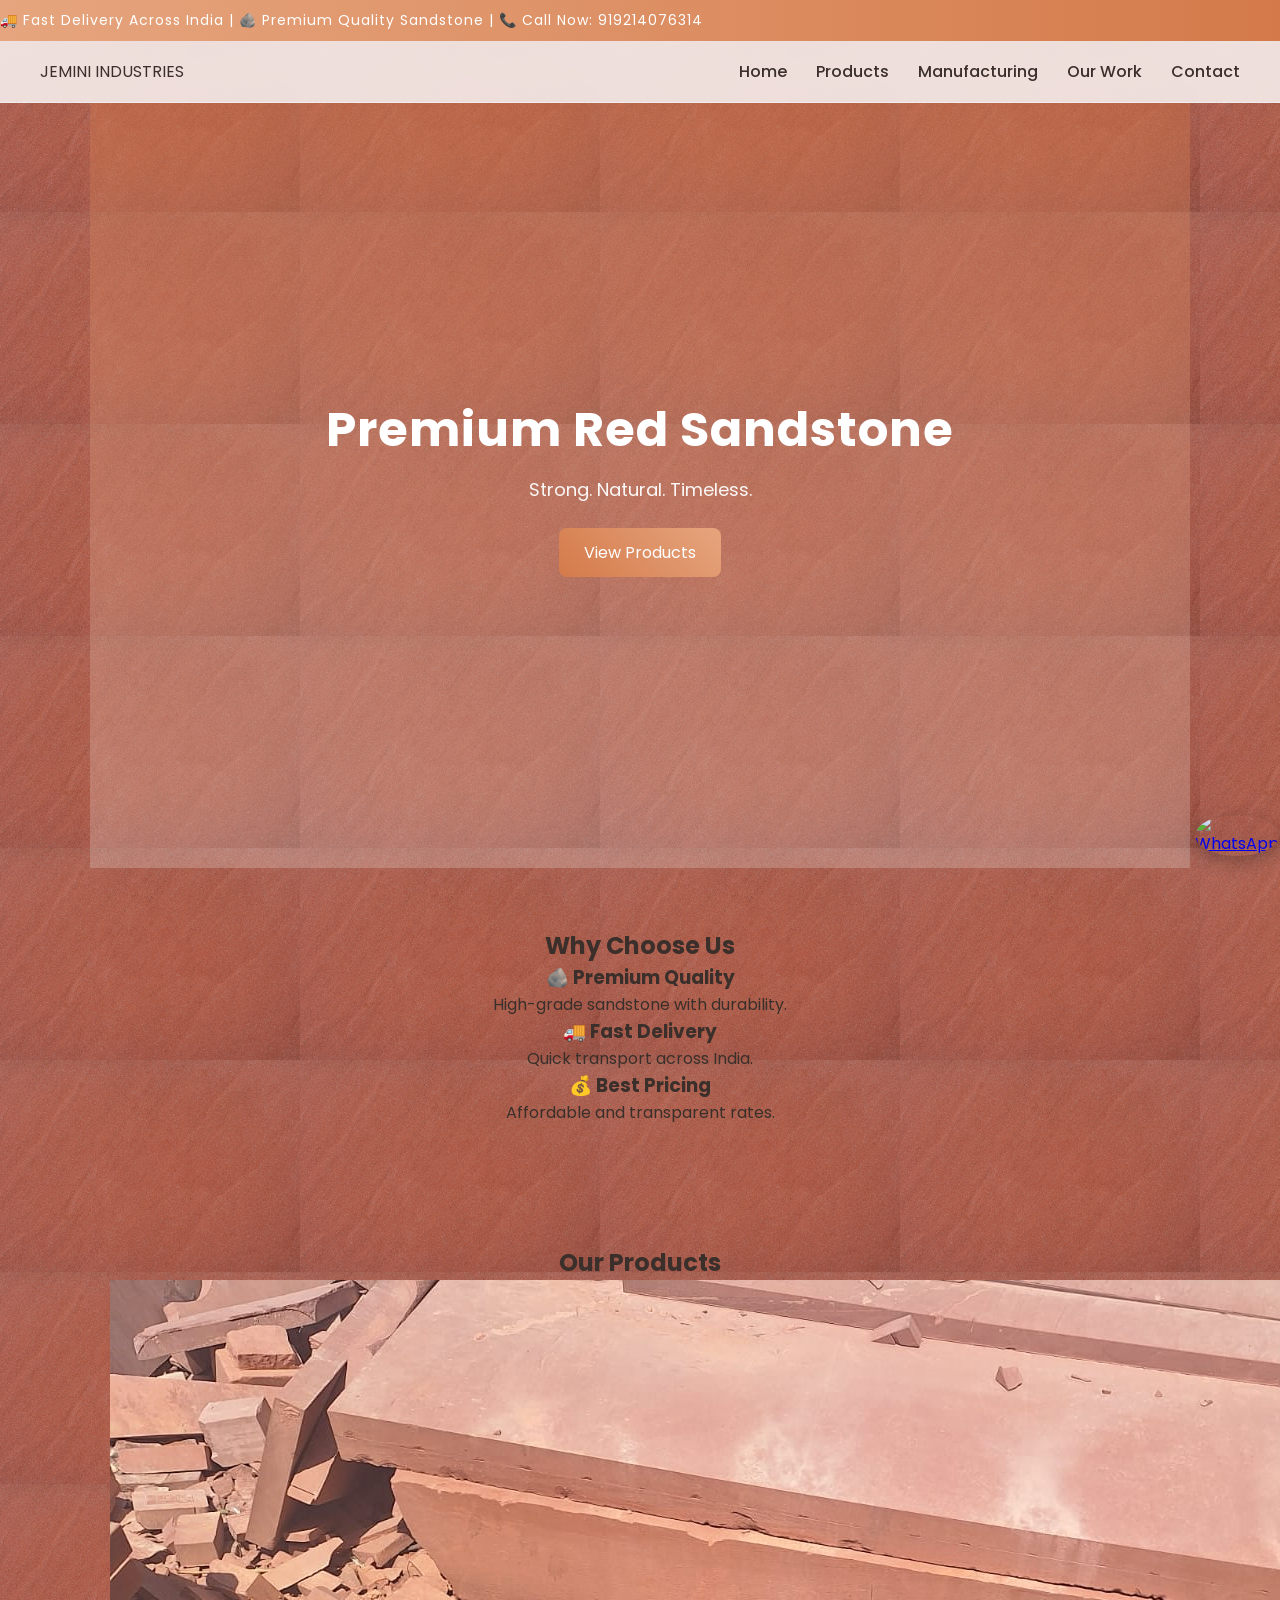
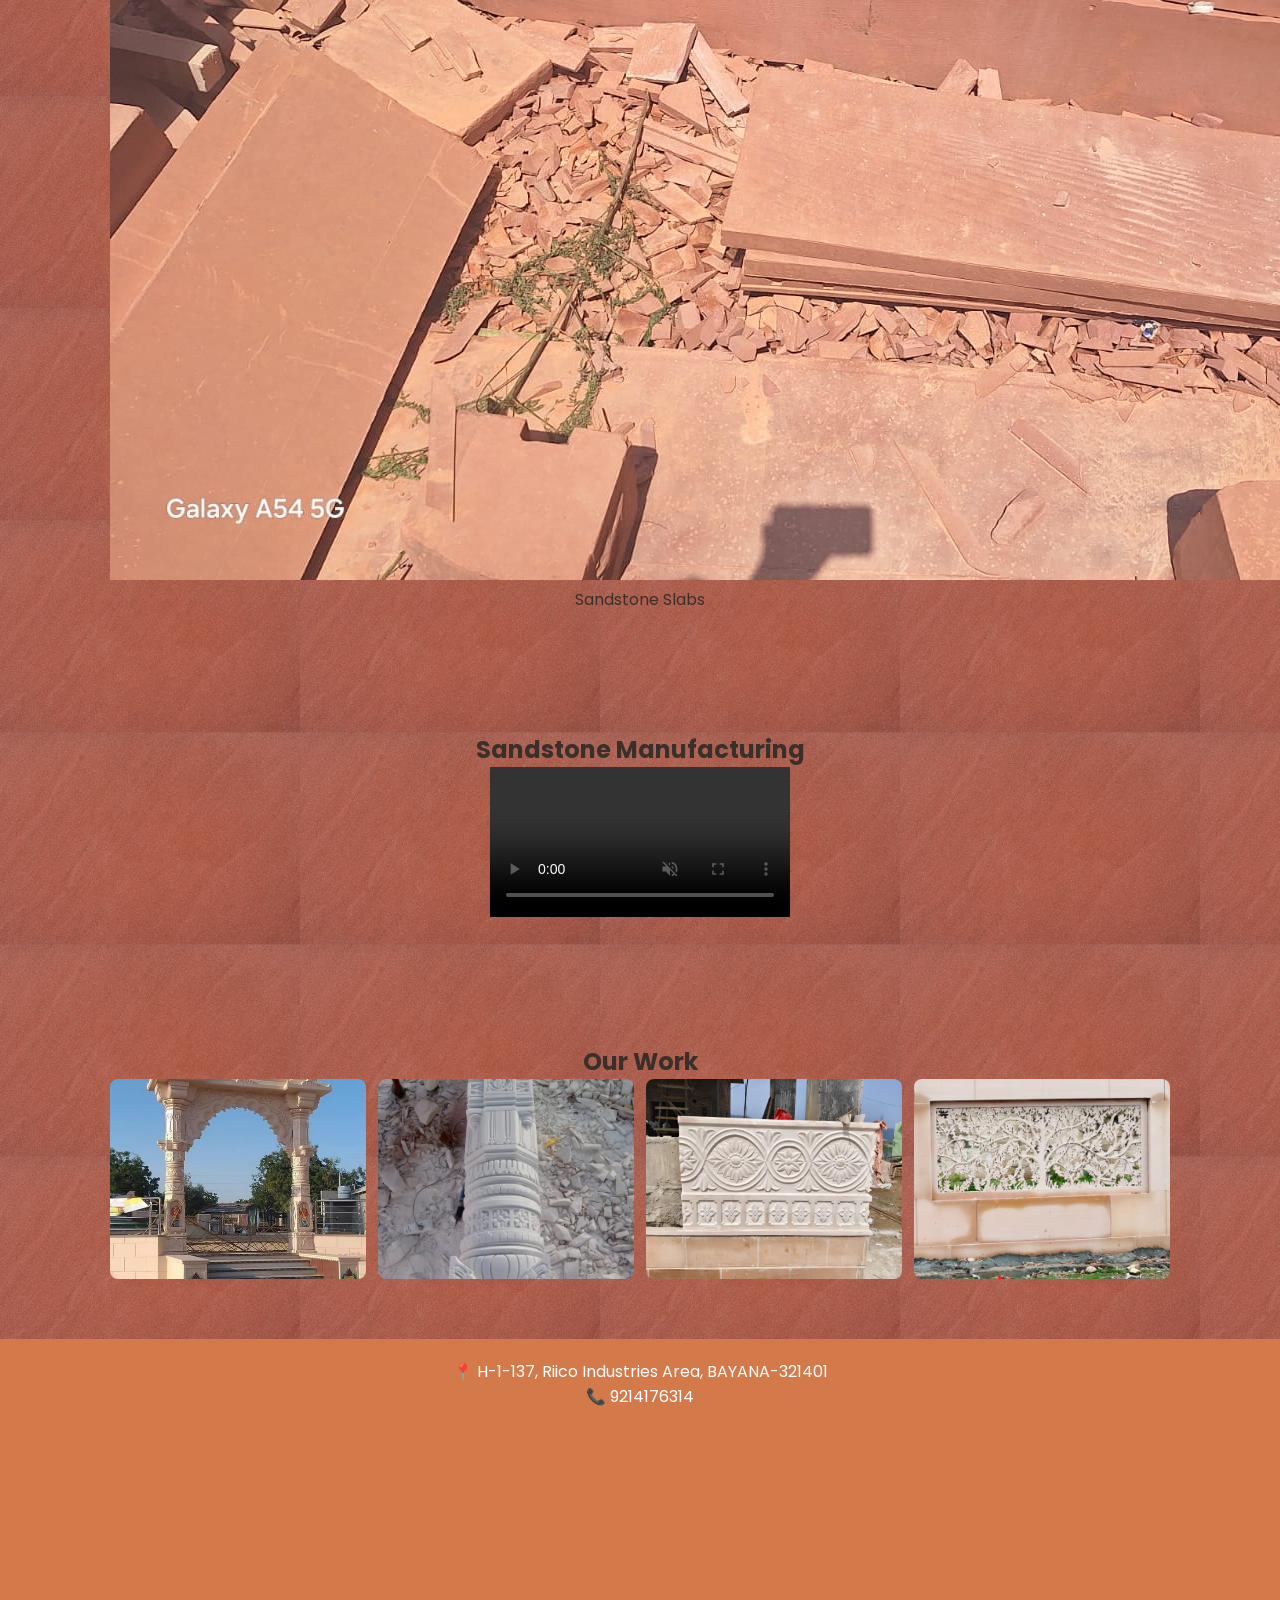
==== commit 41fba94a: "Update Factory.html" ====
--- a/Factory.html
+++ b/Factory.html
@@ -2,6 +2,7 @@
 
 <html lang="en">
 <head>
+    <link rel="icon" type="image/png" href="images/icon.png">
 <meta charset="UTF-8">
 <meta name="viewport" content="width=device-width, initial-scale=1.0">
 <title>Red Sandstone</title>
--- a/Sandstone.css
+++ b/Sandstone.css
@@ -158,24 +158,7 @@
 transform: translateY(-6px);
 box-shadow: 0 8px 20px rgba(0,0,0,0.08);
 }
-/* 🏷️ SECTION HEADINGS */
-
-.products h2,
-.gallery h2,
-.features h2,
-.manufacturing h2 {
-
-font-family: 'Poppins', sans-serif;
-
-font-size: 42px;
-font-weight: 700;
-
-letter-spacing: -1px;
-
-color: #EBDDD5;
-
-margin-bottom: 45px;
-}
+
 /* 📞 CONTACT */
 .contact {
 background: var(--secondary);
@@ -270,477 +253,187 @@
 html {
   scroll-behavior: smooth;
 }
-/* 🎞️ SLIDER */
-
-.slider {
-position: relative;
-width: 100%;
-max-width: 1000px;
-margin: auto;
-overflow: hidden;
-border-radius: 20px;
-box-shadow: 0 10px 30px rgba(0,0,0,0.12);
-}
-
-.slides {
-display: none;
-position: relative;
-}
-
-.slides img,
-.slides video {
-width: 100%;
-height: 500px;
-object-fit: cover;
-display: block;
-}
-
-/* 🏷️ PRODUCT NAME BLOCK */
-
-.slide-caption {
-position: absolute;
-bottom: 25px;
-left: 25px;
-
-background: rgba(0,0,0,0.55);
-backdrop-filter: blur(6px);
-
-color: white;
-
-padding: 14px 24px;
-
-border-radius: 12px;
-
-font-size: 22px;
-font-weight: 500;
-
-letter-spacing: 0.5px;
-}
-
-/* ✨ FADE EFFECT */
-
-.fade {
-animation: fadeEffect 1s;
-}
-
-@keyframes fadeEffect {
-from {
-opacity: 0.4;
-}
-
-to {
-opacity: 1;
-}
+/* 💬 WHATSAPP FLOATING BUTTON */
+
+.whatsapp {
+
+    position: fixed;
+
+    right: 20px;
+
+    bottom: 20px;
+
+    width: 65px;
+
+    height: 65px;
+
+    z-index: 9999;
+
+    transition: 0.3s ease;
+
+}
+
+.whatsapp img {
+
+    width: 100%;
+
+    height: 100%;
+
+    border-radius: 50%;
+
+    box-shadow: 0 6px 18px rgba(0,0,0,0.25);
+
+}
+
+.whatsapp:hover {
+
+    transform: scale(1.12);
+
 }
 
 /* 📱 MOBILE */
 
 @media (max-width: 768px) {
 
-.slides img,
-.slides video {
-height: 280px;
-}
-
-.slide-caption {
-font-size: 16px;
-padding: 10px 18px;
-bottom: 15px;
-left: 15px;
-}
-
-}
-/* 🎞️ SLIDER */
-
-.slider {
-position: relative;
-width: 100%;
-max-width: 1000px;
-margin: auto;
-overflow: hidden;
-border-radius: 20px;
-box-shadow: 0 10px 30px rgba(0,0,0,0.12);
-}
-
-.slides {
-display: none;
-position: relative;
-}
-
-.slides img,
-.slides video {
-width: 100%;
-height: 500px;
-object-fit: cover;
-display: block;
-}
-
-/* 🏷️ PRODUCT NAME BLOCK */
-
-.slide-caption {
-position: absolute;
-bottom: 25px;
-left: 25px;
-
-background: rgba(0,0,0,0.55);
-backdrop-filter: blur(6px);
-
-color: white;
-
-padding: 14px 24px;
-
-border-radius: 12px;
-
-font-size: 22px;
-font-weight: 500;
-
-letter-spacing: 0.5px;
-}
-
-/* ✨ FADE EFFECT */
-
-.fade {
-animation: fadeEffect 1s;
-}
-
-@keyframes fadeEffect {
-from {
-opacity: 0.4;
-}
-
-to {
-opacity: 1;
-}
-}
-
-/* 📱 MOBILE */
+    .whatsapp {
+
+        width: 58px;
+
+        height: 58px;
+
+        right: 15px;
+
+        bottom: 15px;
+
+    }
+
+}
+/* 📱 PREMIUM MOBILE MENU */
+
+.menu-toggle {
+
+    display: none;
+
+    font-size: 34px;
+
+    cursor: pointer;
+
+    color: var(--primary);
+
+    transition: 0.3s;
+
+    user-select: none;
+
+}
+
+.menu-toggle:hover {
+
+    transform: scale(1.1);
+
+    color: var(--accent);
+
+}
+
+/* MOBILE NAV */
 
 @media (max-width: 768px) {
 
-.slides img,
-.slides video {
-height: 280px;
-}
-
-.slide-caption {
-font-size: 16px;
-padding: 10px 18px;
-bottom: 15px;
-left: 15px;
-}
-
-}
-/* 🏭 MANUFACTURING SECTION */
-
-.manufacturing {
-padding: 80px 20px;
-text-align: center;
-}
-
-.manufacturing h2 {
-margin-bottom: 40px;
-font-size: 42px;
-font-weight: 700;
-* {
-  margin: 0;
-  padding: 0;
-  box-sizing: border-box;
-  font-family: 'Poppins', sans-serif;
-}
-letter-spacing: -1px;
-color: #EBDDD5;
-}
-
-.factory-video {
-max-width: 1000px;
-margin: auto;
-
-border-radius: 20px;
-overflow: hidden;
-
-box-shadow: 0 10px 30px rgba(0,0,0,0.12);
-}
-
-.factory-video video {
-width: 100%;
-height: 550px;
-object-fit: cover;
-display: block;
-}
-
-/* 🗺️ MAP */
-
-.map {
-margin-top: 30px;
-border-radius: 15px;
-overflow: hidden;
-}
-
-/* 📱 MOBILE */
-
-@media (max-width: 768px) {
-
-.factory-video video {
-height: 280px;
-}
-
-}
-.whatsapp{
-    position: fixed;
-    right: 20px;
-    bottom: 20px;
-    width: 65px;
-    height: 65px;
-    z-index: 999;
-    transition: 0.3s;
-}
-
-.whatsapp img{
-    width: 100%;
-    height: 100%;
-    border-radius: 50%;
-    box-shadow: 0 4px 15px rgba(0,0,0,0.3);
-}
-
-.whatsapp:hover{
-    transform: scale(1.1);
-}
-/* =========================================
-   📱 COMPLETE PREMIUM MOBILE UPGRADE
-========================================= */
-
-@media (max-width: 768px) {
-
-/* 🌐 BODY */
-body{
-overflow-x: hidden;
-}
-
-/* 🧱 HEADER */
-header{
-flex-direction: column;
-align-items: center;
-padding: 15px 20px;
-gap: 12px;
-}
-
-.logo{
-font-size: 24px;
-text-align: center;
-}
-
-/* 🧭 NAVIGATION */
-nav{
-display: flex;
-flex-wrap: wrap;
-justify-content: center;
-gap: 12px;
-}
-
-nav a{
-margin: 0;
-font-size: 15px;
-padding: 6px 10px;
-}
-
-/* 🌄 HERO */
-.hero{
-height: 75vh;
-padding: 20px;
-background-position: center;
-}
-
-.hero-box{
-width: 100%;
-padding: 20px;
-backdrop-filter: blur(4px);
-}
-
-.hero h1{
-font-size: 34px;
-line-height: 1.2;
-}
-
-.hero p{
-font-size: 16px;
-margin-top: 10px;
-}
-
-/* 🔘 HERO BUTTONS */
-.hero-buttons{
-display: flex;
-flex-direction: column;
-align-items: center;
-gap: 12px;
-margin-top: 20px;
-}
-
-.hero button{
-width: 90%;
-max-width: 320px;
-font-size: 15px;
-padding: 14px;
-border-radius: 10px;
-}
-
-/* 📦 SECTIONS */
-section{
-padding: 50px 16px;
-}
-
-/* 🏷️ HEADINGS */
-.products h2,
-.gallery h2,
-.features h2,
-.manufacturing h2,
-.contact h2{
-font-size: 30px;
-margin-bottom: 28px;
-line-height: 1.2;
-}
-
-/* 🧱 PRODUCT GRID */
-.product-grid{
-grid-template-columns: 1fr;
-gap: 22px;
-}
-
-.card{
-width: 100%;
-border-radius: 16px;
-overflow: hidden;
-}
-
-.card img{
-height: 220px;
-}
-
-/* ✨ CARD HOVER */
-.card:hover{
-transform: translateY(-4px);
-}
-
-/* 🌟 FEATURES */
-.feature-grid{
-display: grid;
-grid-template-columns: 1fr;
-gap: 18px;
-}
-
-.feature{
-padding: 20px;
-border-radius: 14px;
-}
-
-/* 🖼️ GALLERY */
-.gallery-grid{
-grid-template-columns: 1fr 1fr;
-gap: 10px;
-}
-
-.gallery-grid img{
-height: 150px;
-border-radius: 10px;
-}
-
-/* 🎞️ SLIDER */
-.slider{
-border-radius: 16px;
-}
-
-.slides img,
-.slides video{
-height: 260px;
-}
-
-/* 🏷️ SLIDER CAPTION */
-.slide-caption{
-font-size: 15px;
-padding: 10px 15px;
-bottom: 12px;
-left: 12px;
-}
-
-/* 🏭 FACTORY VIDEO */
-.factory-video{
-border-radius: 16px;
-}
-
-.factory-video video{
-height: 260px;
-}
-
-/* 📞 CONTACT */
-.contact{
-padding: 35px 18px;
-border-radius: 18px;
-}
-
-form{
-width: 100%;
-gap: 12px;
-}
-
-input,
-textarea{
-width: 100%;
-padding: 14px;
-font-size: 15px;
-border-radius: 10px;
-}
-
-textarea{
-min-height: 120px;
-resize: vertical;
-}
-
-button{
-width: 100%;
-padding: 14px;
-font-size: 15px;
-}
-
-/* 🗺️ MAP */
-.map iframe{
-height: 260px;
-border-radius: 16px;
-}
-
-/* 🧱 FOOTER */
-footer{
-padding: 22px 14px;
-font-size: 14px;
-line-height: 1.6;
-}
-
-/* 💬 WHATSAPP */
-.whatsapp{
-width: 58px;
-height: 58px;
-right: 15px;
-bottom: 15px;
-}
-
-/* ✨ SCROLL TEXT */
-.scroll-text{
-font-size: 13px;
-padding: 9px 0;
-}
-
-/* 🌊 TOP BAR */
-.top-bar{
-font-size: 13px;
-}
-
-/* 🚫 PREVENT SIDE SCROLL */
-img,
-video{
-max-width: 100%;
-}
-
-/* 🪨 GENERAL SPACING */
-h1,h2,h3,p{
-word-wrap: break-word;
-}
-
-}
+    header {
+
+        padding: 16px 20px;
+
+        position: sticky;
+
+        top: 0;
+
+    }
+
+    .menu-toggle {
+
+        display: block;
+
+    }
+
+    nav {
+
+        position: absolute;
+
+        top: 80px;
+
+        right: 20px;
+
+        background: rgba(255,255,255,0.95);
+
+        backdrop-filter: blur(14px);
+
+        border-radius: 18px;
+
+        padding: 12px;
+
+        width: 220px;
+
+        display: none;
+
+        flex-direction: column;
+
+        box-shadow: 0 12px 30px rgba(0,0,0,0.15);
+
+        border: 1px solid rgba(255,255,255,0.4);
+
+        animation: menuFade 0.3s ease;
+
+    }
+
+    nav.active {
+
+        display: flex;
+
+    }
+
+    nav a {
+
+        margin: 0;
+
+        padding: 14px 16px;
+
+        border-radius: 12px;
+
+        font-size: 15px;
+
+        transition: 0.3s;
+
+    }
+
+    nav a:hover {
+
+        background: var(--secondary);
+
+        color: var(--accent);
+
+        transform: translateX(4px);
+
+    }
+
+}
+
+/* ✨ MENU ANIMATION */
+
+@keyframes menuFade {
+
+    from {
+
+        opacity: 0;
+
+        transform: translateY(-10px);
+
+    }
+
+    to {
+
+        opacity: 1;
+
+        transform: translateY(0);
+
+    }
+
+}
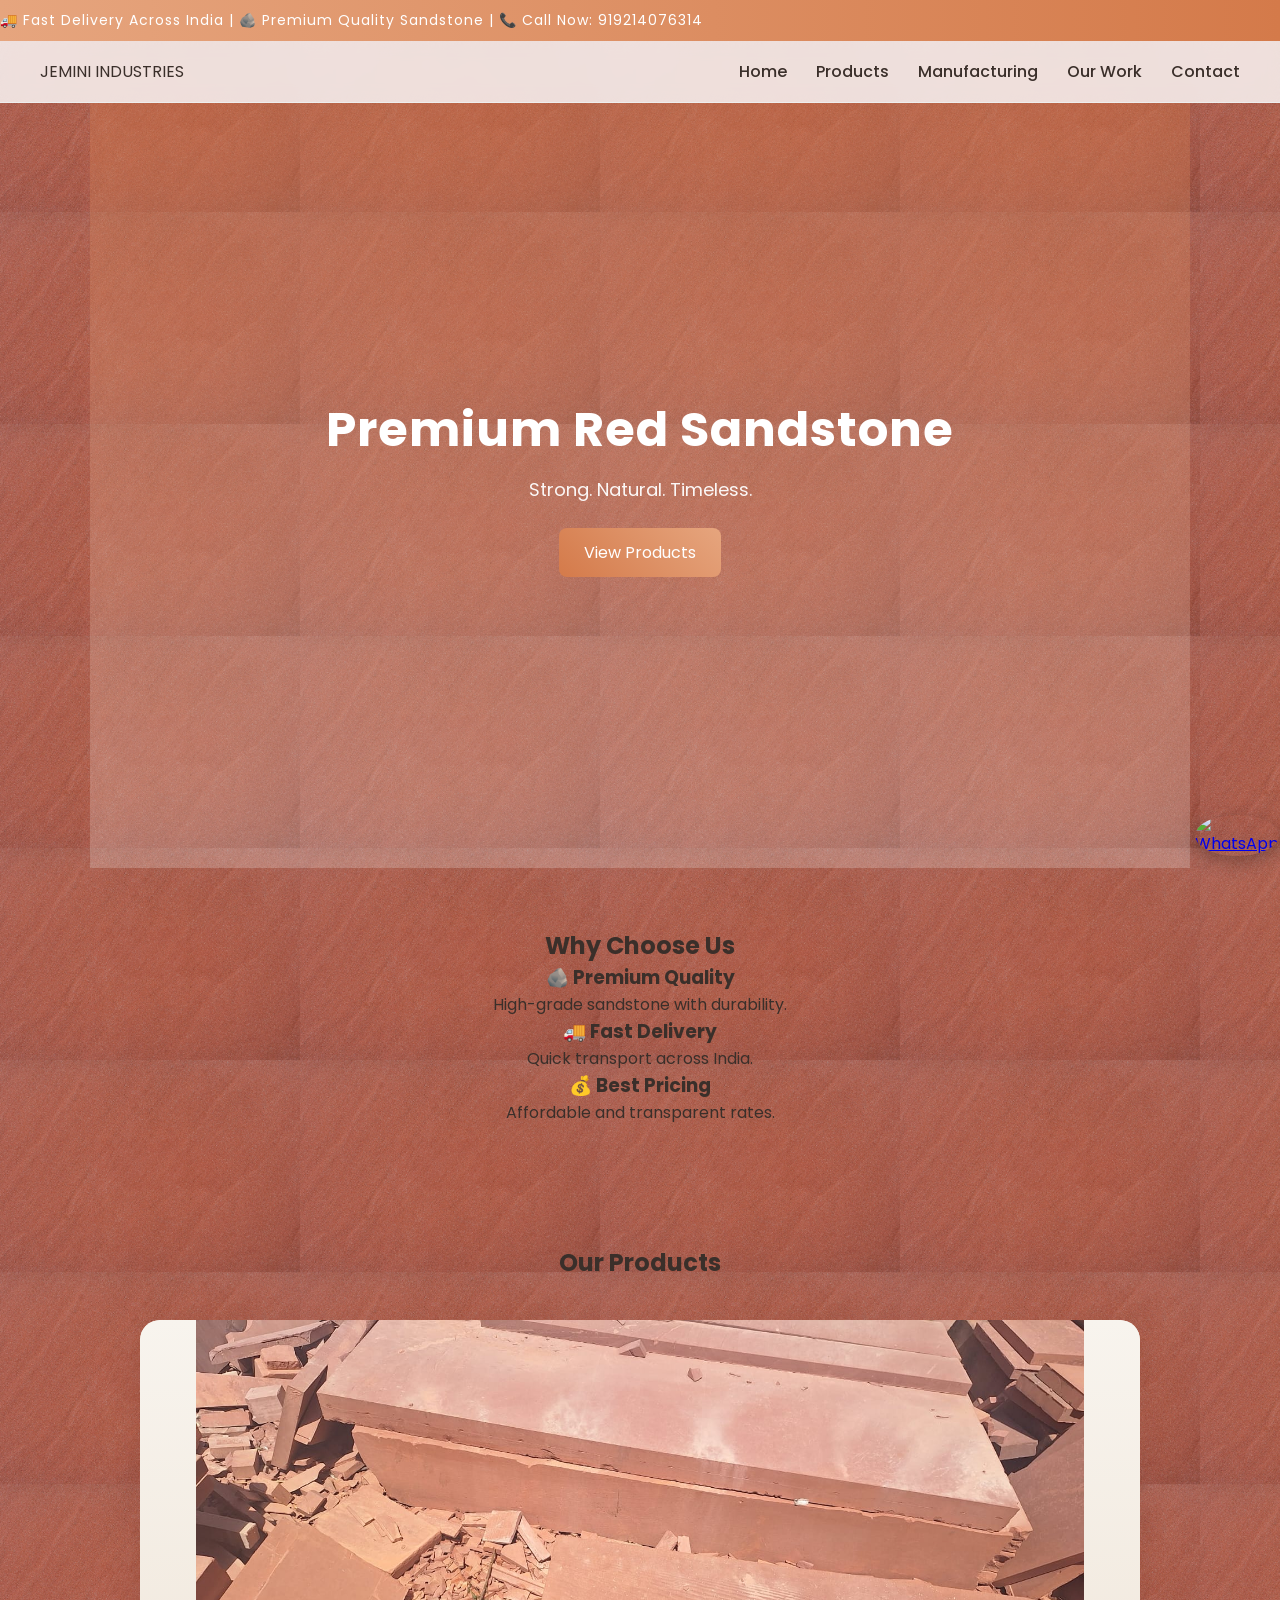
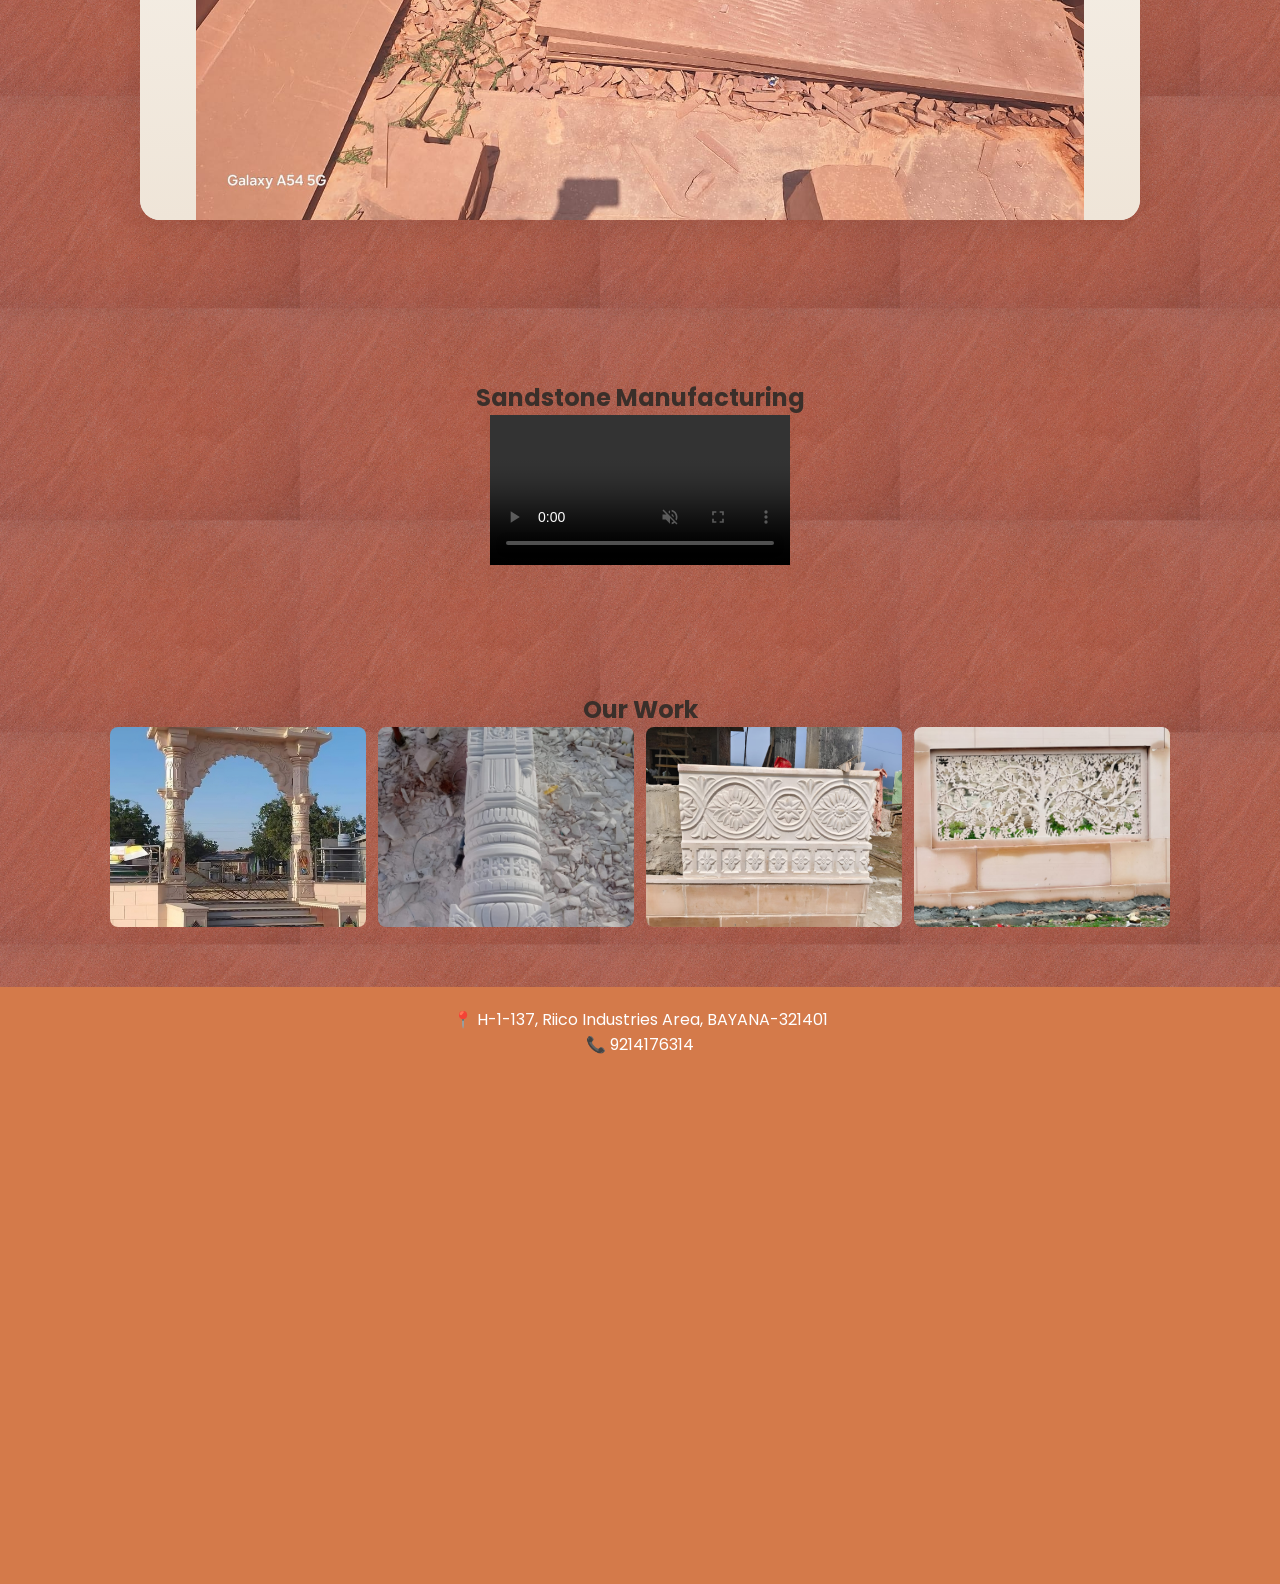
==== commit 70a14877: "Update Factory.html" ====
--- a/Factory.html
+++ b/Factory.html
@@ -2,7 +2,7 @@
 
 <html lang="en">
 <head>
-    <link rel="icon" type="image/png" href="images/icon.png">
+<link rel="icon" type="image/png" href="images/icon.png">
 <meta charset="UTF-8">
 <meta name="viewport" content="width=device-width, initial-scale=1.0">
 <title>Red Sandstone</title>
--- a/Sandstone.css
+++ b/Sandstone.css
@@ -253,6 +253,131 @@
 html {
   scroll-behavior: smooth;
 }
+/* 🎞️ PRODUCT SLIDER */
+
+.slider {
+
+    position: relative;
+
+    width: 100%;
+
+    max-width: 1000px;
+
+    margin: 40px auto;
+
+    overflow: hidden;
+
+    border-radius: 20px;
+
+    background: #f7f2eb;
+
+    box-shadow: 0 10px 30px rgba(0,0,0,0.08);
+
+}
+
+.slides {
+
+    display: none;
+
+    position: relative;
+
+}
+
+.slides img,
+.slides video {
+
+    width: 100%;
+
+    height: 500px;
+
+    object-fit: cover;
+
+    display: block;
+
+    border-radius: 20px;
+
+}
+/* ✨ FADE EFFECT */
+
+.fade {
+
+    animation: fadeEffect 1s;
+
+}
+
+@keyframes fadeEffect {
+
+    from {
+
+        opacity: 0.4;
+
+    }
+
+    to {
+
+        opacity: 1;
+
+    }
+
+}
+
+/* 📱 MOBILE */
+
+@media (max-width: 768px) {
+
+    .slides img,
+    .slides video {
+
+        height: 280px;
+
+        padding: 10px;
+
+    }
+
+    .slide-caption {
+
+        font-size: 15px;
+
+        padding: 8px 14px;
+
+    }
+
+}
+.slides {
+
+    display: none;
+
+    position: relative;
+
+    height: 500px;
+
+    background: #f6f1ea;
+
+    border-radius: 20px;
+
+    overflow: hidden;
+
+}
+
+/* ✅ PERFECT AUTO RESIZE */
+
+.slides img,
+.slides video {
+
+    width: 100%;
+
+    height: 100%;
+
+    object-fit: contain;
+
+    display: block;
+
+}
+.slides {
+
+    background: linear-gradient(to bottom, #f8f4ee, #efe5d8);
+
+}
 /* 💬 WHATSAPP FLOATING BUTTON */
 
 .whatsapp {
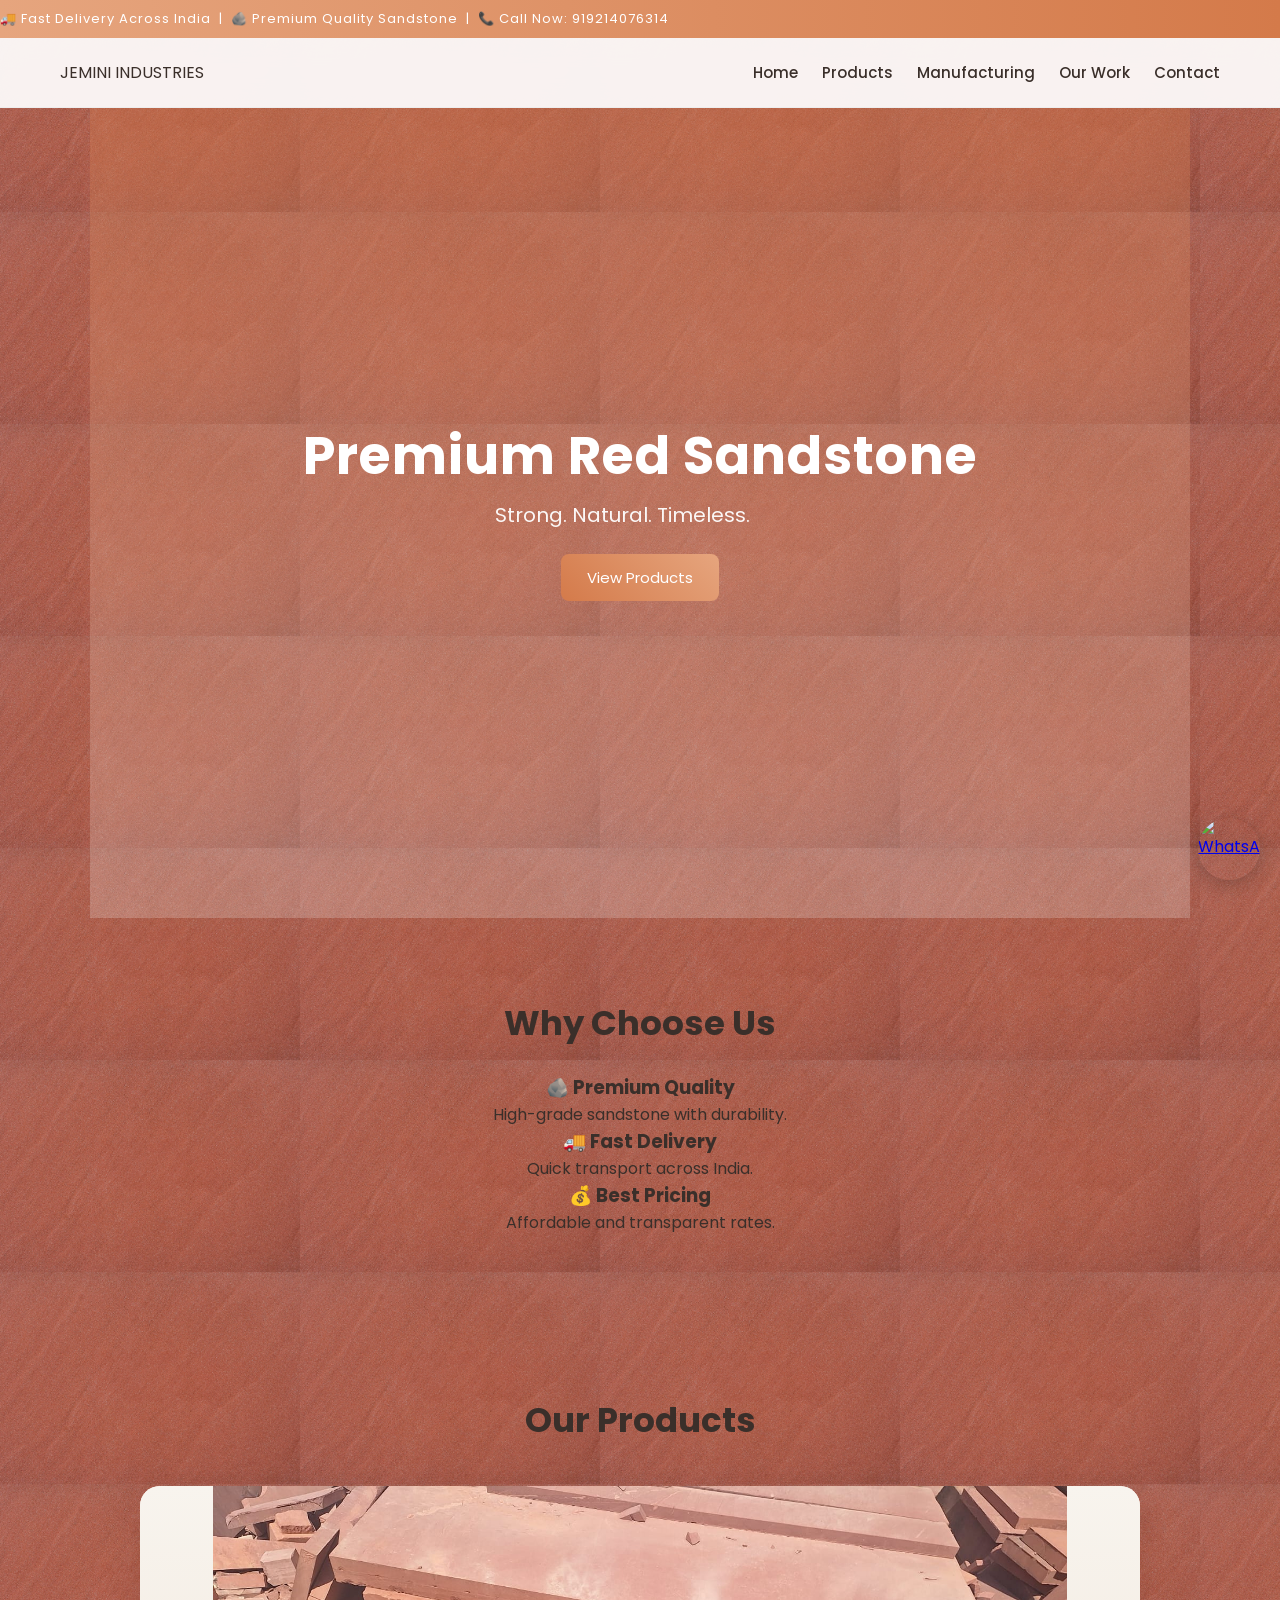
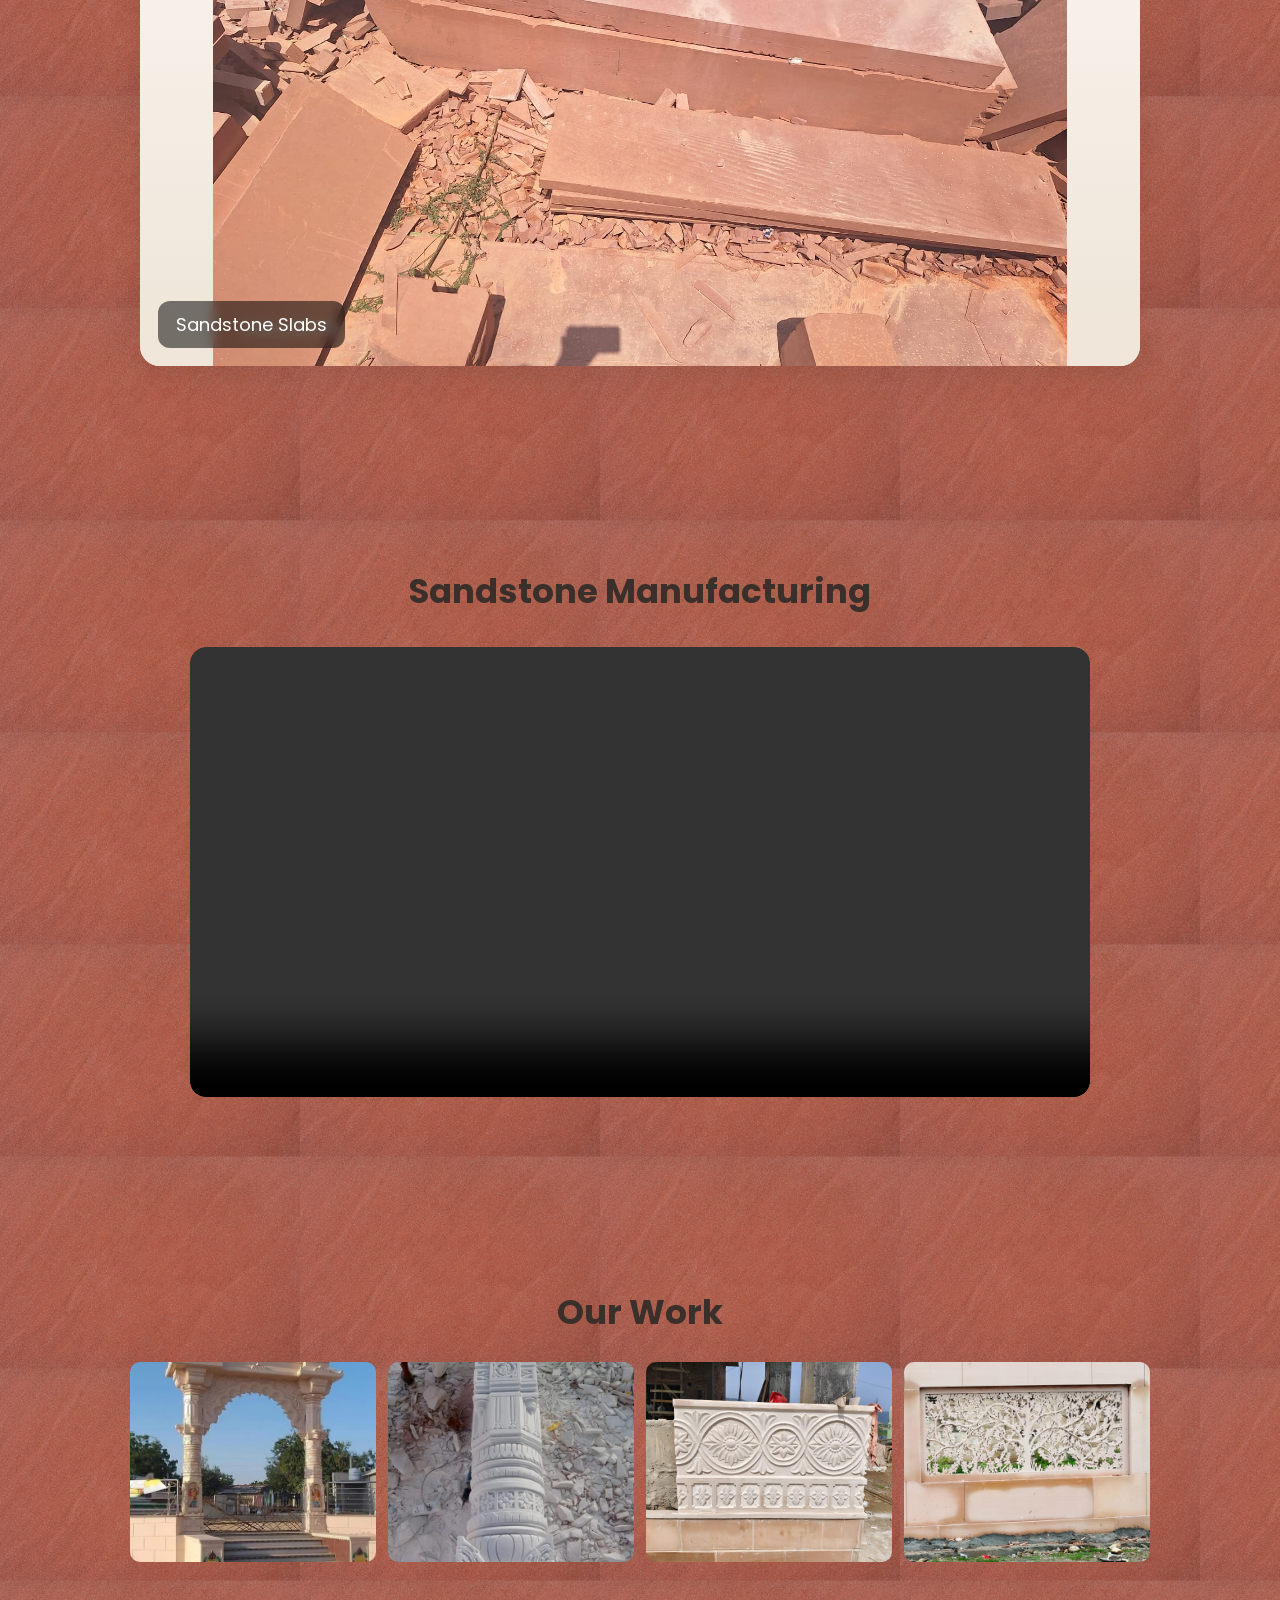
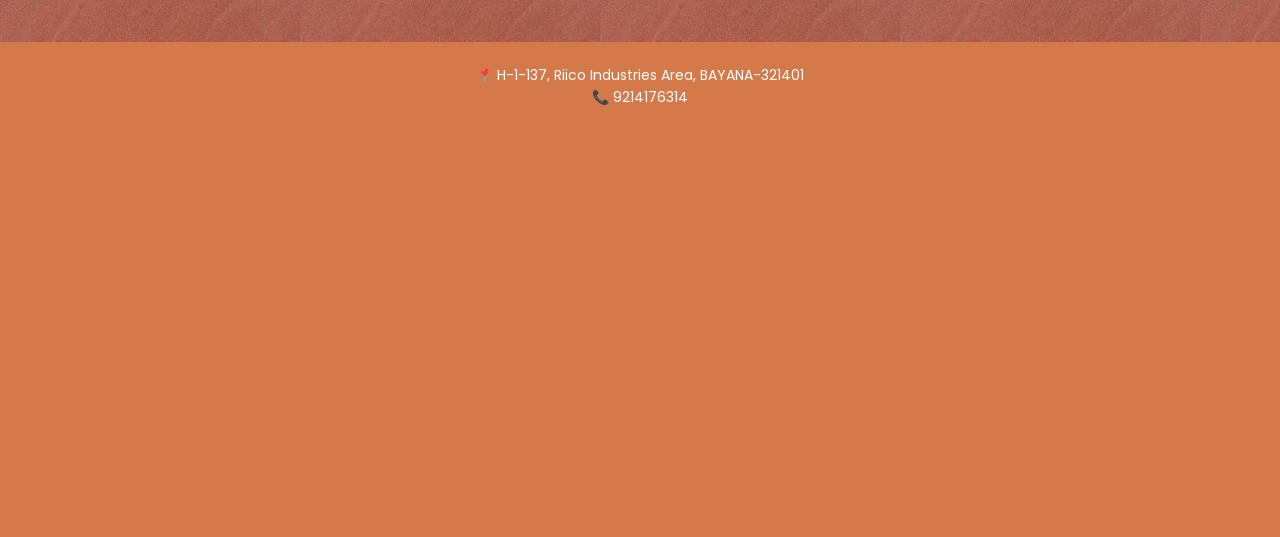
==== commit b80dd252: "Update Factory.html" ====
--- a/Factory.html
+++ b/Factory.html
@@ -1,287 +1,205 @@
 <!DOCTYPE html>
-
 <html lang="en">
 <head>
-<link rel="icon" type="image/png" href="images/icon.png">
-<meta charset="UTF-8">
-<meta name="viewport" content="width=device-width, initial-scale=1.0">
-<title>Red Sandstone</title>
-
-<link rel="stylesheet" href="Sandstone.css">
-<link href="https://fonts.googleapis.com/css2?family=Poppins:wght@300;500;700&display=swap" rel="stylesheet">
+    <link rel="icon" type="image/png" href="images/icon.png">
+    <meta charset="UTF-8">
+    <meta name="viewport" content="width=device-width, initial-scale=1.0">
+    <title>Red Sandstone</title>
+    <link rel="stylesheet" href="Sandstone.css">
+    <link href="https://fonts.googleapis.com/css2?family=Poppins:wght@300;500;700&display=swap" rel="stylesheet">
 </head>
 
 <body>
 
 <!-- TOP BAR -->
-
 <div class="top-bar">
     <div class="scroll-text">
-        🚚 Fast Delivery Across India | 🪨 Premium Quality Sandstone | 📞 Call Now: 919214076314
+        🚚 Fast Delivery Across India &nbsp;|&nbsp; 🪨 Premium Quality Sandstone &nbsp;|&nbsp; 📞 Call Now: 919214076314
     </div>
 </div>
 
 <!-- HEADER -->
-
 <header>
-
-    <div class="logo">
-        JEMINI INDUSTRIES
-    </div>
+    <div class="logo">JEMINI INDUSTRIES</div>
 
     <!-- MOBILE MENU BUTTON -->
-
-    <div class="menu-toggle" id="menu-toggle">
-        ☰
-    </div>
+    <div class="menu-toggle" id="menu-toggle">☰</div>
 
     <!-- NAVIGATION -->
-
     <nav id="nav-menu">
-
         <a href="#">Home</a>
-
         <a href="#products">Products</a>
-
         <a href="#manufacturing">Manufacturing</a>
-
         <a href="#our-work">Our Work</a>
-
         <a href="#contact-section">Contact</a>
-
     </nav>
-
 </header>
 
-<!-- HERO (UPGRADED) -->
-
+<!-- HERO -->
 <section class="hero">
     <div class="hero-box">
         <h1>Premium Red Sandstone</h1>
         <p>Strong. Natural. Timeless.</p>
-
-    <div class="hero-buttons">
-        <a href="#products"><button class="outline">View Products</button></a>
-    </div>
-</div>
-
+        <div class="hero-buttons">
+            <a href="#products"><button class="outline">View Products</button></a>
+        </div>
+    </div>
 </section>
 
 <!-- FEATURES -->
-
 <section class="features fade-up">
     <h2>Why Choose Us</h2>
-
-<div class="feature-grid">
-    <div class="feature">
-        <h3>🪨 Premium Quality</h3>
-        <p>High-grade sandstone with durability.</p>
-    </div>
-
-    <div class="feature">
-        <h3>🚚 Fast Delivery</h3>
-        <p>Quick transport across India.</p>
-    </div>
-
-    <div class="feature">
-        <h3>💰 Best Pricing</h3>
-        <p>Affordable and transparent rates.</p>
-    </div>
-</div>
-
+    <div class="feature-grid">
+        <div class="feature">
+            <h3>🪨 Premium Quality</h3>
+            <p>High-grade sandstone with durability.</p>
+        </div>
+        <div class="feature">
+            <h3>🚚 Fast Delivery</h3>
+            <p>Quick transport across India.</p>
+        </div>
+        <div class="feature">
+            <h3>💰 Best Pricing</h3>
+            <p>Affordable and transparent rates.</p>
+        </div>
+    </div>
 </section>
 
 <!-- PRODUCTS -->
-
 <section class="products fade-up" id="products">
-
     <h2>Our Products</h2>
 
-    <div class="slider">
+    <div class="slider" id="slider">
 
         <!-- SLIDE 1 -->
-
-        <div class="slides fade">
-
-            <!-- CHANGE IMAGE NAME HERE -->
+        <div class="slides fade">
             <img src="images/Slab.jpeg" alt="Sandstone Slabs">
-
-            <div class="slide-caption">
-                Sandstone Slabs
-            </div>
-
+            <div class="slide-caption">Sandstone Slabs</div>
         </div>
 
         <!-- SLIDE 2 -->
-
-        <div class="slides fade">
-
-            <!-- CHANGE IMAGE NAME HERE -->
-            <img src="images/Chokhat.jpeg" alt="Sandstone Tiles">
-
-            <div class="slide-caption">
-                Sandstone Chokhat
-            </div>
-
+        <div class="slides fade">
+            <img src="images/Chokhat.jpeg" alt="Sandstone Chokhat">
+            <div class="slide-caption">Sandstone Chokhat</div>
         </div>
 
         <!-- SLIDE 3 -->
-
-        <div class="slides fade">
-
-            <!-- CHANGE IMAGE NAME HERE -->
+        <div class="slides fade">
             <img src="images/Block.jpeg" alt="Sandstone Blocks">
-
-            <div class="slide-caption">
-                Sandstone Blocks
-            </div>
-
+            <div class="slide-caption">Sandstone Blocks</div>
         </div>
 
         <!-- VIDEO SLIDE -->
-
-        <div class="slides fade">
-
-            <!-- CHANGE VIDEO NAME HERE -->
+        <div class="slides fade">
             <video autoplay muted loop playsinline>
-
                 <source src="images/Factory.mp4" type="video/mp4">
-
             </video>
-
-            <div class="slide-caption">
-                Factory
-            </div>
-
-        </div>
-
-    </div>
-
-</section>
+            <div class="slide-caption">Factory</div>
+        </div>
+
+    </div>
 </section>
 
 <!-- MANUFACTURING -->
-
 <section class="manufacturing fade-up" id="manufacturing">
-
     <h2>Sandstone Manufacturing</h2>
-
     <div class="factory-video">
-
-        <!-- CHANGE VIDEO NAME HERE -->
-
         <video autoplay muted loop playsinline controls>
-
             <source src="images/Machine.mp4" type="video/mp4">
-
         </video>
-
-    </div>
-
+    </div>
 </section>
 
 <!-- GALLERY -->
-
 <section class="gallery fade-up" id="our-work">
     <h2>Our Work</h2>
-
-<div class="gallery-grid">
-    <img src="images/Work.jpeg">
-    <img src="images/Pillar.jpeg">
-    <img src="images/Designwork.jpeg">
-    <img src="images/Workdone.jpeg">
-</div>
-
-</section>
-
-
-
-<!-- FOOTER -->
-
+    <div class="gallery-grid">
+        <img src="images/Work.jpeg" alt="Our Work">
+        <img src="images/Pillar.jpeg" alt="Pillar">
+        <img src="images/Designwork.jpeg" alt="Design Work">
+        <img src="images/Workdone.jpeg" alt="Completed Work">
+    </div>
+</section>
+
+<!-- FOOTER / CONTACT -->
 <footer id="contact-section">
-
     <p>📍 H-1-137, Riico Industries Area, BAYANA-321401</p>
-
     <p>📞 9214176314</p>
 
-    <!-- GOOGLE MAP -->
-
     <div class="map">
-
-<iframe src="https://www.google.com/maps/embed?pb=!1m18!1m12!1m3!1d3418.332339424388!2d77.28641431082855!3d26.92605307654182!2m3!1f0!2f0!3f0!3m2!1i1024!2i768!4f13.1!3m3!1m2!1s0x3973c9fa809cd087%3A0x2dbf2177a31da28!2sJemini%20Industries!5e1!3m2!1sen!2sin!4v1779974248583!5m2!1sen!2sin" width="1700" height="500" style="border:0;" allowfullscreen="" loading="lazy" referrerpolicy="no-referrer-when-downgrade"></iframe>
-
-</div>
-
+        <iframe
+            src="https://www.google.com/maps/embed?pb=!1m18!1m12!1m3!1d3418.332339424388!2d77.28641431082855!3d26.92605307654182!2m3!1f0!2f0!3f0!3m2!1i1024!2i768!4f13.1!3m3!1m2!1s0x3973c9fa809cd087%3A0x2dbf2177a31da28!2sJemini%20Industries!5e1!3m2!1sen!2sin!4v1779974248583!5m2!1sen!2sin"
+            width="100%" height="400"
+            style="border:0;" allowfullscreen="" loading="lazy"
+            referrerpolicy="no-referrer-when-downgrade">
+        </iframe>
+    </div>
 </footer>
 
-<!-- ANIMATION -->
-
+<!-- WHATSAPP -->
+<a href="https://wa.me/919214076314" class="whatsapp" target="_blank">
+    <img src="https://cdn-icons-png.flaticon.com/512/733/733585.png" alt="WhatsApp">
+</a>
+
+<!-- ✨ FADE-UP ANIMATION -->
 <script>
 const elements = document.querySelectorAll('.fade-up');
-
 function reveal() {
-  elements.forEach(el => {
-    const top = el.getBoundingClientRect().top;
-    const windowHeight = window.innerHeight;
-
-    if (top < windowHeight - 100) {
-      el.classList.add('show');
-    }
-  });
+    elements.forEach(el => {
+        if (el.getBoundingClientRect().top < window.innerHeight - 100) {
+            el.classList.add('show');
+        }
+    });
 }
-
 window.addEventListener('scroll', reveal);
 reveal();
 </script>
 
 <!-- 🎞️ SLIDER SCRIPT -->
-
 <script>
-
 let slideIndex = 0;
+const slides = document.querySelectorAll(".slides");
 
 function showSlides() {
-
-    let slides = document.querySelectorAll(".slides");
-
-    for (let i = 0; i < slides.length; i++) {
-
-        slides[i].style.display = "none";
-
-    }
+    // Hide all
+    slides.forEach(s => {
+        s.style.display = "none";
+        s.classList.remove("fade");
+    });
+
+    // Advance index
+    slideIndex = (slideIndex % slides.length);
+
+    // Show current, trigger fade
+    const current = slides[slideIndex];
+    current.style.display = "block";
+    // Force reflow so animation restarts
+    void current.offsetWidth;
+    current.classList.add("fade");
 
     slideIndex++;
-
-    if (slideIndex > slides.length) {
-
-        slideIndex = 1;
-
-    }
-
-    slides[slideIndex - 1].style.display = "block";
-
     setTimeout(showSlides, 3500);
-
 }
 
 showSlides();
-
 </script>
+
+<!-- 📱 MOBILE MENU -->
 <script>
-
 const menuToggle = document.getElementById("menu-toggle");
-
-const navMenu = document.getElementById("nav-menu");
+const navMenu    = document.getElementById("nav-menu");
 
 menuToggle.addEventListener("click", () => {
-
     navMenu.classList.toggle("active");
-
 });
 
+// Close nav when a link is tapped on mobile
+navMenu.querySelectorAll("a").forEach(link => {
+    link.addEventListener("click", () => {
+        navMenu.classList.remove("active");
+    });
+});
 </script>
-<a href="https://wa.me/919214076314" class="whatsapp" target="_blank">
-    <img src="https://cdn-icons-png.flaticon.com/512/733/733585.png" alt="WhatsApp">
-</a>
+
 </body>
 </html>
--- a/Sandstone.css
+++ b/Sandstone.css
@@ -1,564 +1,651 @@
-* {
-  margin: 0;
-  padding: 0;
-  box-sizing: border-box;
-  font-family: 'Poppins', sans-serif;
-  }
-
-/* 🌿 LIGHT EARTHY PREMIUM COLORS */
+/* ============================================================
+   BASE RESET & FONT
+   ============================================================ */
+*, *::before, *::after {
+    margin: 0;
+    padding: 0;
+    box-sizing: border-box;
+    font-family: 'Poppins', sans-serif;
+}
+
+/* ============================================================
+   🌿 CSS VARIABLES
+   ============================================================ */
 :root {
---primary: #D47A4A;     /* soft sandstone orange */
---secondary: #F3E7DB;   /* light sand */
---accent: #B85C38;      /* deeper warm tone */
---highlight: #E6A57E;   /* soft highlight */
---bg: #FCFAF7;          /* creamy light background */
---card: #FFFFFF;
---text: #3A2F2A;        /* warm dark text */
-}
-
-/* 🌞 BODY + SUBTLE TEXTURE FEEL */
+    --primary:    #D47A4A;
+    --secondary:  #F3E7DB;
+    --accent:     #B85C38;
+    --highlight:  #E6A57E;
+    --bg:         #FCFAF7;
+    --card:       #FFFFFF;
+    --text:       #3A2F2A;
+
+    --header-h:   70px;   /* used for sticky offset calculations */
+}
+
+/* ============================================================
+   🌞 BODY
+   ============================================================ */
 body {
-  background: 
-    url('images/texture.jpg'),
-    var(--bg);
-  background-size: 300px;
-  background-repeat: repeat;
-  color: var(--text);
-}
-
-/* 🌊 TOP BAR (LIGHT GRADIENT) */
+    background: url('images/texture.jpg') repeat var(--bg);
+    background-size: 300px;
+    color: var(--text);
+    overflow-x: hidden;           /* prevent horizontal scroll on mobile */
+}
+
+/* ============================================================
+   🌊 TOP BAR
+   ============================================================ */
 .top-bar {
-background: linear-gradient(90deg, #E6A57E, #D47A4A);
-color: white;
-overflow: hidden;
-white-space: nowrap;
-font-size: 14px;
+    background: linear-gradient(90deg, #E6A57E, #D47A4A);
+    color: white;
+    overflow: hidden;
+    white-space: nowrap;
+    font-size: 13px;
 }
 
 .scroll-text {
-display: inline-block;
-padding: 10px 0;
-animation: scroll 14s linear infinite;
-letter-spacing: 1px;
+    display: inline-block;
+    padding: 9px 0;
+    animation: scroll 14s linear infinite;
+    letter-spacing: 1px;
 }
 
 @keyframes scroll {
-from { transform: translateX(100%); }
-to { transform: translateX(-100%); }
-}
-
-/* 🧱 HEADER */
+    from { transform: translateX(100vw); }
+    to   { transform: translateX(-100%); }
+}
+
+/* ============================================================
+   🧱 HEADER
+   ============================================================ */
 header {
-display: flex;
-justify-content: space-between;
-align-items: center;
-padding: 18px 40px;
-background: rgba(255,255,255,0.8);
-backdrop-filter: blur(8px);
-border-bottom: 1px solid #eee;
-position: sticky;
-top: 0;
-z-index: 1000;
+    display: flex;
+    justify-content: space-between;
+    align-items: center;
+
+    padding: 14px 40px;
+    height: var(--header-h);
+
+    background: rgba(255, 255, 255, 0.92);
+    backdrop-filter: blur(12px);
+    -webkit-backdrop-filter: blur(12px);
+
+    border-bottom: 1px solid #eee;
+
+    position: sticky;
+    top: 0;
+    z-index: 1000;
+}
+
+/* ============================================================
+   🪨 LOGO
+   ============================================================ */
+.logo img {
+    height: 52px;
+    width: auto;
+    display: block;
+}
+
+/* ============================================================
+   🔗 NAV  (desktop)
+   ============================================================ */
+nav {
+    display: flex;
+    align-items: center;
+    gap: 0;
 }
 
 nav a {
-margin-left: 25px;
-text-decoration: none;
-color: var(--text);
-font-weight: 500;
-transition: 0.3s;
+    margin-left: 24px;
+    text-decoration: none;
+    color: var(--text);
+    font-weight: 500;
+    font-size: 15px;
+    transition: color 0.3s;
 }
 
 nav a:hover {
-color: var(--primary);
-}
-
-/* 🌄 HERO (SOFT TINT, NOT DARK) */
+    color: var(--primary);
+}
+
+/* ============================================================
+   🍔 HAMBURGER TOGGLE
+   ============================================================ */
+.menu-toggle {
+    display: none;
+    font-size: 32px;
+    line-height: 1;
+    cursor: pointer;
+    color: var(--primary);
+    transition: transform 0.3s, color 0.3s;
+    user-select: none;
+    padding: 4px 6px;
+    border-radius: 8px;
+}
+
+.menu-toggle:hover,
+.menu-toggle:active {
+    transform: scale(1.1);
+    color: var(--accent);
+}
+
+/* ============================================================
+   🌄 HERO
+   ============================================================ */
 .hero {
-height: 85vh;
-display: flex;
-flex-direction: column;
-justify-content: center;
-align-items: center;
-
-background: linear-gradient(rgba(212,122,74,0.35), rgba(255,255,255,0.2)),
-url('images/bg.jpg') center/cover no-repeat;
-
-color: white;
-text-align: center;
-padding: 20px;
+    min-height: 85vh;
+
+    display: flex;
+    flex-direction: column;
+    justify-content: center;
+    align-items: center;
+
+    background:
+        linear-gradient(rgba(212, 122, 74, 0.35), rgba(255, 255, 255, 0.2)),
+        url('images/bg.jpg') center / cover no-repeat;
+
+    color: white;
+    text-align: center;
+    padding: 40px 20px;
 }
 
 .hero h1 {
-font-size: 48px;
-letter-spacing: 1px;
+    font-size: clamp(28px, 6vw, 52px);
+    letter-spacing: 1px;
+    line-height: 1.2;
 }
 
 .hero p {
-margin-top: 10px;
-font-size: 18px;
-opacity: 0.95;
+    margin-top: 12px;
+    font-size: clamp(15px, 2.5vw, 20px);
+    opacity: 0.95;
+    max-width: 640px;
 }
 
 .hero button {
-margin-top: 25px;
-font-size: 16px;
-}
-
-/* 🔘 BUTTONS (SOFT GRADIENT) */
+    margin-top: 24px;
+}
+
+/* ============================================================
+   🔘 BUTTON
+   ============================================================ */
 button {
-background: linear-gradient(45deg, var(--primary), var(--highlight));
-color: white;
-border: none;
-padding: 12px 25px;
-border-radius: 8px;
-transition: 0.3s;
-cursor: pointer;
+    background: linear-gradient(45deg, var(--primary), var(--highlight));
+    color: white;
+    border: none;
+    padding: 12px 26px;
+    border-radius: 8px;
+    cursor: pointer;
+    font-size: 15px;
+    transition: background 0.3s, transform 0.3s;
+    -webkit-tap-highlight-color: transparent;
 }
 
 button:hover {
-background: var(--accent);
-transform: scale(1.05);
-}
-
-/* 📦 SECTIONS */
+    background: var(--accent);
+    transform: scale(1.05);
+}
+
+button:active {
+    transform: scale(0.97);
+}
+
+/* ============================================================
+   📦 SECTIONS
+   ============================================================ */
 section {
-padding: 60px 20px;
-max-width: 1100px;
-margin: auto;
-text-align: center;
-}
-
-/* 🧱 PRODUCTS */
+    padding: 60px 20px;
+    max-width: 1100px;
+    margin: auto;
+    text-align: center;
+}
+
+section h2 {
+    font-size: clamp(22px, 4vw, 34px);
+    margin-bottom: 24px;
+}
+
+/* ============================================================
+   🧱 PRODUCT GRID
+   ============================================================ */
 .product-grid {
-display: grid;
-grid-template-columns: repeat(auto-fit, minmax(250px, 1fr));
-gap: 25px;
-}
-
+    display: grid;
+    grid-template-columns: repeat(auto-fit, minmax(240px, 1fr));
+    gap: 24px;
+}
+
+/* ============================================================
+   🃏 CARD
+   ============================================================ */
 .card {
-background: var(--card);
-border-radius: 12px;
-overflow: hidden;
-border: 1px solid #eee;
-transition: 0.3s;
+    background: var(--card);
+    border-radius: 12px;
+    overflow: hidden;
+    border: 1px solid #eee;
+    transition: transform 0.3s, box-shadow 0.3s;
 }
 
 .card img {
-width: 100%;
-height: 180px;
-object-fit: cover;
+    width: 100%;
+    height: 210px;
+    object-fit: cover;
 }
 
 .card h3 {
-margin: 10px 0;
+    margin: 12px 10px 4px;
+    font-size: 16px;
+}
+
+.card p {
+    margin: 0 10px 14px;
+    font-size: 14px;
+    color: #666;
 }
 
 .card:hover {
-transform: translateY(-6px);
-box-shadow: 0 8px 20px rgba(0,0,0,0.08);
-}
-
-/* 📞 CONTACT */
-.contact {
-background: var(--secondary);
-border-radius: 12px;
-padding: 40px 20px;
-}
-
-form {
-max-width: 400px;
-margin: auto;
-display: flex;
-flex-direction: column;
-gap: 12px;
-}
-
-input, textarea {
-padding: 12px;
-border: 1px solid #ddd;
-border-radius: 6px;
-}
-
-/* 💬 TESTIMONIALS */
-.testimonial {
-margin: 20px auto;
-max-width: 500px;
-background: var(--card);
-padding: 20px;
-border-radius: 10px;
-}
-
-/* 🖼️ GALLERY */
-.gallery-grid {
-display: grid;
-grid-template-columns: repeat(auto-fit, minmax(200px, 1fr));
-gap: 12px;
-}
-
-.gallery-grid img {
-width: 100%;
-height: 200px;
-object-fit: cover;
-border-radius: 8px;
-transition: 0.3s;
-}
-
-.gallery-grid img:hover {
-transform: scale(1.04);
-}
-
-/* 🗺️ MAP */
-.map iframe {
-border-radius: 10px;
-}
-
-/* 🧱 FOOTER */
-footer {
-background: var(--primary);
-color: white;
-text-align: center;
-padding: 20px;
-}
-
-/* 📱 MOBILE */
-@media (max-width: 768px) {
-header {
-flex-direction: column;
-text-align: center;
-}
-
-nav {
-margin-top: 10px;
-}
-
-.hero h1 {
-font-size: 30px;
-}
-
-.product-grid {
-grid-template-columns: 1fr;
-}
-}
-.fade-up {
-  opacity: 0;
-  transform: translateY(40px);
-  transition: all 0.8s ease;
-}
-
-.fade-up.show {
-  opacity: 1;
-  transform: translateY(0);
-}
-html {
-  scroll-behavior: smooth;
-}
-/* 🎞️ PRODUCT SLIDER */
-
+    transform: translateY(-6px);
+    box-shadow: 0 8px 22px rgba(0, 0, 0, 0.09);
+}
+
+/* ============================================================
+   🎞️ SLIDER WRAPPER
+   ============================================================ */
 .slider {
-
     position: relative;
-
-    width: 100%;
-
+    width: 100%;
     max-width: 1000px;
-
     margin: 40px auto;
-
     overflow: hidden;
-
     border-radius: 20px;
-
-    background: #f7f2eb;
-
-    box-shadow: 0 10px 30px rgba(0,0,0,0.08);
-
-}
-
+    background: linear-gradient(to bottom, #f8f4ee, #efe5d8);
+    box-shadow: 0 10px 30px rgba(0, 0, 0, 0.08);
+}
+
+/* ============================================================
+   🖼️ INDIVIDUAL SLIDE
+   ============================================================ */
 .slides {
-
     display: none;
-
     position: relative;
-
+    width: 100%;
+    height: 480px;
+    overflow: hidden;
+    background: linear-gradient(to bottom, #f8f4ee, #efe5d8);
+}
+
+.slides.active,
+.slides:first-child {
+    /* JS toggles display; keep overrides here */
 }
 
 .slides img,
 .slides video {
-
-    width: 100%;
-
-    height: 500px;
-
+    width: 100%;
+    height: 100%;
+    object-fit: contain;      /* full image visible, no crop */
+    display: block;
+}
+
+/* 🏷️ CAPTION */
+.slide-caption {
+    position: absolute;
+    bottom: 18px;
+    left: 18px;
+    background: rgba(0, 0, 0, 0.52);
+    color: white;
+    padding: 10px 18px;
+    border-radius: 12px;
+    font-size: 18px;
+    backdrop-filter: blur(6px);
+    -webkit-backdrop-filter: blur(6px);
+    max-width: calc(100% - 36px);
+}
+
+/* ⬅️ ➡️ PREV / NEXT BUTTONS */
+.slider .prev,
+.slider .next {
+    position: absolute;
+    top: 50%;
+    transform: translateY(-50%);
+    background: rgba(255, 255, 255, 0.75);
+    color: var(--primary);
+    border: none;
+    padding: 10px 14px;
+    font-size: 20px;
+    border-radius: 50%;
+    cursor: pointer;
+    z-index: 10;
+    backdrop-filter: blur(4px);
+    transition: background 0.3s, transform 0.3s;
+    /* override global button gradient */
+    background: rgba(255, 255, 255, 0.82) !important;
+}
+
+.slider .prev { left: 12px; }
+.slider .next { right: 12px; }
+
+.slider .prev:hover,
+.slider .next:hover {
+    background: white !important;
+    transform: translateY(-50%) scale(1.08);
+}
+
+/* ============================================================
+   🏭 MANUFACTURING / FACTORY VIDEO
+   ============================================================ */
+.factory-video {
+    width: 100%;
+    max-width: 900px;
+    margin: 30px auto;
+    border-radius: 16px;
+    overflow: hidden;
+}
+
+.factory-video video {
+    width: 100%;
+    height: auto;
+    display: block;
+    border-radius: 16px;
+}
+
+/* ============================================================
+   🖼️ GALLERY GRID
+   ============================================================ */
+.gallery-grid {
+    display: grid;
+    grid-template-columns: repeat(auto-fit, minmax(200px, 1fr));
+    gap: 12px;
+}
+
+.gallery-grid img {
+    width: 100%;
+    height: 200px;
     object-fit: cover;
-
+    border-radius: 10px;
+    transition: transform 0.3s;
+}
+
+.gallery-grid img:hover {
+    transform: scale(1.04);
+}
+
+/* ============================================================
+   🗺️ MAP
+   ============================================================ */
+.map iframe {
+    width: 100%;
+    border-radius: 12px;
+    border: 0;
+    min-height: 300px;
+}
+
+/* ============================================================
+   💬 WHATSAPP FLOATING BUTTON
+   ============================================================ */
+.whatsapp {
+    position: fixed;
+    right: 20px;
+    bottom: 20px;
+    width: 62px;
+    height: 62px;
+    z-index: 9999;
+    transition: transform 0.3s ease;
+    -webkit-tap-highlight-color: transparent;
+}
+
+.whatsapp img {
+    width: 100%;
+    height: 100%;
+    border-radius: 50%;
+    box-shadow: 0 6px 20px rgba(0, 0, 0, 0.22);
     display: block;
-
-    border-radius: 20px;
-
-}
-/* ✨ FADE EFFECT */
-
+}
+
+.whatsapp:hover,
+.whatsapp:active {
+    transform: scale(1.12);
+}
+
+/* ============================================================
+   ✨ FADE-UP ANIMATION
+   ============================================================ */
+.fade-up {
+    opacity: 0;
+    transform: translateY(40px);
+    transition: opacity 0.8s ease, transform 0.8s ease;
+}
+
+.fade-up.show {
+    opacity: 1;
+    transform: translateY(0);
+}
+
+/* ============================================================
+   🌀 SLIDER FADE
+   ============================================================ */
 .fade {
-
     animation: fadeEffect 1s;
-
 }
 
 @keyframes fadeEffect {
-
-    from {
-
-        opacity: 0.4;
-
-    }
-
-    to {
-
-        opacity: 1;
-
-    }
-
-}
-
-/* 📱 MOBILE */
-
+    from { opacity: 0.3; }
+    to   { opacity: 1;   }
+}
+
+/* ============================================================
+   ⬆️ MENU OPEN ANIMATION
+   ============================================================ */
+@keyframes menuFade {
+    from { opacity: 0; transform: translateY(-8px); }
+    to   { opacity: 1; transform: translateY(0);    }
+}
+
+/* ============================================================
+   🧱 FOOTER
+   ============================================================ */
+footer {
+    background: var(--primary);
+    color: white;
+    text-align: center;
+    padding: 22px 20px;
+    font-size: 14px;
+    line-height: 1.6;
+}
+
+/* ============================================================
+   🔡 SMOOTH SCROLL
+   ============================================================ */
+html {
+    scroll-behavior: smooth;
+}
+
+/* ============================================================
+   📱 MOBILE  –  max 768px
+   ============================================================ */
 @media (max-width: 768px) {
 
-    .slides img,
-    .slides video {
-
-        height: 280px;
-
-        padding: 10px;
-
+    /* --- HEADER --- */
+    header {
+        padding: 12px 18px;
+        height: auto;
+        min-height: 62px;
+    }
+
+    /* --- LOGO --- */
+    .logo img {
+        height: 44px;
+    }
+
+    /* --- HAMBURGER --- */
+    .menu-toggle {
+        display: flex;
+        align-items: center;
+        justify-content: center;
+    }
+
+    /* --- MOBILE NAV DROPDOWN --- */
+    nav {
+        position: absolute;
+        top: 66px;          /* just below header */
+        right: 16px;
+        left: 16px;         /* full-width feel on small screens */
+
+        background: rgba(255, 255, 255, 0.97);
+        backdrop-filter: blur(16px);
+        -webkit-backdrop-filter: blur(16px);
+
+        border-radius: 18px;
+        padding: 10px 8px;
+
+        display: none;
+        flex-direction: column;
+
+        box-shadow: 0 14px 34px rgba(0, 0, 0, 0.14);
+        border: 1px solid rgba(212, 122, 74, 0.15);
+
+        animation: menuFade 0.28s ease;
+    }
+
+    nav.active {
+        display: flex;
+    }
+
+    nav a {
+        margin: 0;
+        padding: 13px 16px;
+        border-radius: 12px;
+        font-size: 15px;
+        border-bottom: 1px solid #f0e8e0;
+    }
+
+    nav a:last-child {
+        border-bottom: none;
+    }
+
+    nav a:hover,
+    nav a:active {
+        background: var(--secondary);
+        color: var(--accent);
+        transform: translateX(4px);
+    }
+
+    /* --- HERO --- */
+    .hero {
+        min-height: 70vh;
+        padding: 50px 20px 40px;
+    }
+
+    /* --- SLIDER --- */
+    .slides {
+        height: 240px;
     }
 
     .slide-caption {
-
-        font-size: 15px;
-
-        padding: 8px 14px;
-
-    }
-
-}
-.slides {
-
-    display: none;
-
-    position: relative;
-
-    height: 500px;
-
-    background: #f6f1ea;
-
-    border-radius: 20px;
-
-    overflow: hidden;
-
-}
-
-/* ✅ PERFECT AUTO RESIZE */
-
-.slides img,
-.slides video {
-
-    width: 100%;
-
-    height: 100%;
-
-    object-fit: contain;
-
-    display: block;
-
-}
-.slides {
-
-    background: linear-gradient(to bottom, #f8f4ee, #efe5d8);
-
-}
-/* 💬 WHATSAPP FLOATING BUTTON */
-
-.whatsapp {
-
-    position: fixed;
-
-    right: 20px;
-
-    bottom: 20px;
-
-    width: 65px;
-
-    height: 65px;
-
-    z-index: 9999;
-
-    transition: 0.3s ease;
-
-}
-
-.whatsapp img {
-
-    width: 100%;
-
-    height: 100%;
-
-    border-radius: 50%;
-
-    box-shadow: 0 6px 18px rgba(0,0,0,0.25);
-
-}
-
-.whatsapp:hover {
-
-    transform: scale(1.12);
-
-}
-
-/* 📱 MOBILE */
-
-@media (max-width: 768px) {
-
+        font-size: 13px;
+        padding: 7px 12px;
+        bottom: 12px;
+        left: 12px;
+    }
+
+    /* --- PRODUCT GRID --- */
+    .product-grid {
+        grid-template-columns: 1fr;
+    }
+
+    /* --- GALLERY GRID --- */
+    .gallery-grid {
+        grid-template-columns: repeat(2, 1fr);   /* 2 columns on mobile */
+        gap: 8px;
+    }
+
+    .gallery-grid img {
+        height: 160px;
+    }
+
+    /* --- MANUFACTURING VIDEO --- */
+    .factory-video {
+        margin: 20px auto;
+        border-radius: 12px;
+    }
+
+    .factory-video video {
+        height: auto;         /* natural aspect ratio */
+        max-height: 260px;
+        object-fit: cover;
+        border-radius: 12px;
+    }
+
+    /* --- MAP --- */
+    .map iframe {
+        min-height: 220px;
+    }
+
+    /* --- WHATSAPP --- */
     .whatsapp {
-
-        width: 58px;
-
-        height: 58px;
-
-        right: 15px;
-
-        bottom: 15px;
-
-    }
-
-}
-/* 📱 PREMIUM MOBILE MENU */
-
-.menu-toggle {
-
-    display: none;
-
-    font-size: 34px;
-
-    cursor: pointer;
-
-    color: var(--primary);
-
-    transition: 0.3s;
-
-    user-select: none;
-
-}
-
-.menu-toggle:hover {
-
-    transform: scale(1.1);
-
-    color: var(--accent);
-
-}
-
-/* MOBILE NAV */
-
-@media (max-width: 768px) {
+        width: 54px;
+        height: 54px;
+        right: 14px;
+        bottom: 14px;
+        z-index: 99999;
+    }
+
+    /* --- FOOTER --- */
+    footer {
+        font-size: 13px;
+        padding: 18px 16px;
+    }
+}
+
+/* ============================================================
+   📱 VERY SMALL PHONES  –  max 400px
+   ============================================================ */
+@media (max-width: 400px) {
+
+    .hero h1 {
+        font-size: 26px;
+    }
+
+    .hero p {
+        font-size: 14px;
+    }
+
+    .slides {
+        height: 200px;
+    }
+
+    .gallery-grid {
+        grid-template-columns: 1fr;    /* single column on tiny screens */
+    }
+
+    nav {
+        right: 10px;
+        left: 10px;
+        top: 62px;
+    }
+
+    .whatsapp {
+        width: 48px;
+        height: 48px;
+        right: 10px;
+        bottom: 10px;
+    }
+}
+
+/* ============================================================
+   🖥️ LARGE SCREENS  –  min 1200px
+   ============================================================ */
+@media (min-width: 1200px) {
 
     header {
-
-        padding: 16px 20px;
-
-        position: sticky;
-
-        top: 0;
-
-    }
-
-    .menu-toggle {
-
-        display: block;
-
-    }
-
-    nav {
-
-        position: absolute;
-
-        top: 80px;
-
-        right: 20px;
-
-        background: rgba(255,255,255,0.95);
-
-        backdrop-filter: blur(14px);
-
-        border-radius: 18px;
-
-        padding: 12px;
-
-        width: 220px;
-
-        display: none;
-
-        flex-direction: column;
-
-        box-shadow: 0 12px 30px rgba(0,0,0,0.15);
-
-        border: 1px solid rgba(255,255,255,0.4);
-
-        animation: menuFade 0.3s ease;
-
-    }
-
-    nav.active {
-
-        display: flex;
-
-    }
-
-    nav a {
-
-        margin: 0;
-
-        padding: 14px 16px;
-
-        border-radius: 12px;
-
-        font-size: 15px;
-
-        transition: 0.3s;
-
-    }
-
-    nav a:hover {
-
-        background: var(--secondary);
-
-        color: var(--accent);
-
-        transform: translateX(4px);
-
-    }
-
-}
-
-/* ✨ MENU ANIMATION */
-
-@keyframes menuFade {
-
-    from {
-
-        opacity: 0;
-
-        transform: translateY(-10px);
-
-    }
-
-    to {
-
-        opacity: 1;
-
-        transform: translateY(0);
-
-    }
-
-}
+        padding: 16px 60px;
+    }
+
+    .hero {
+        min-height: 90vh;
+    }
+
+    section {
+        padding: 80px 40px;
+    }
+}
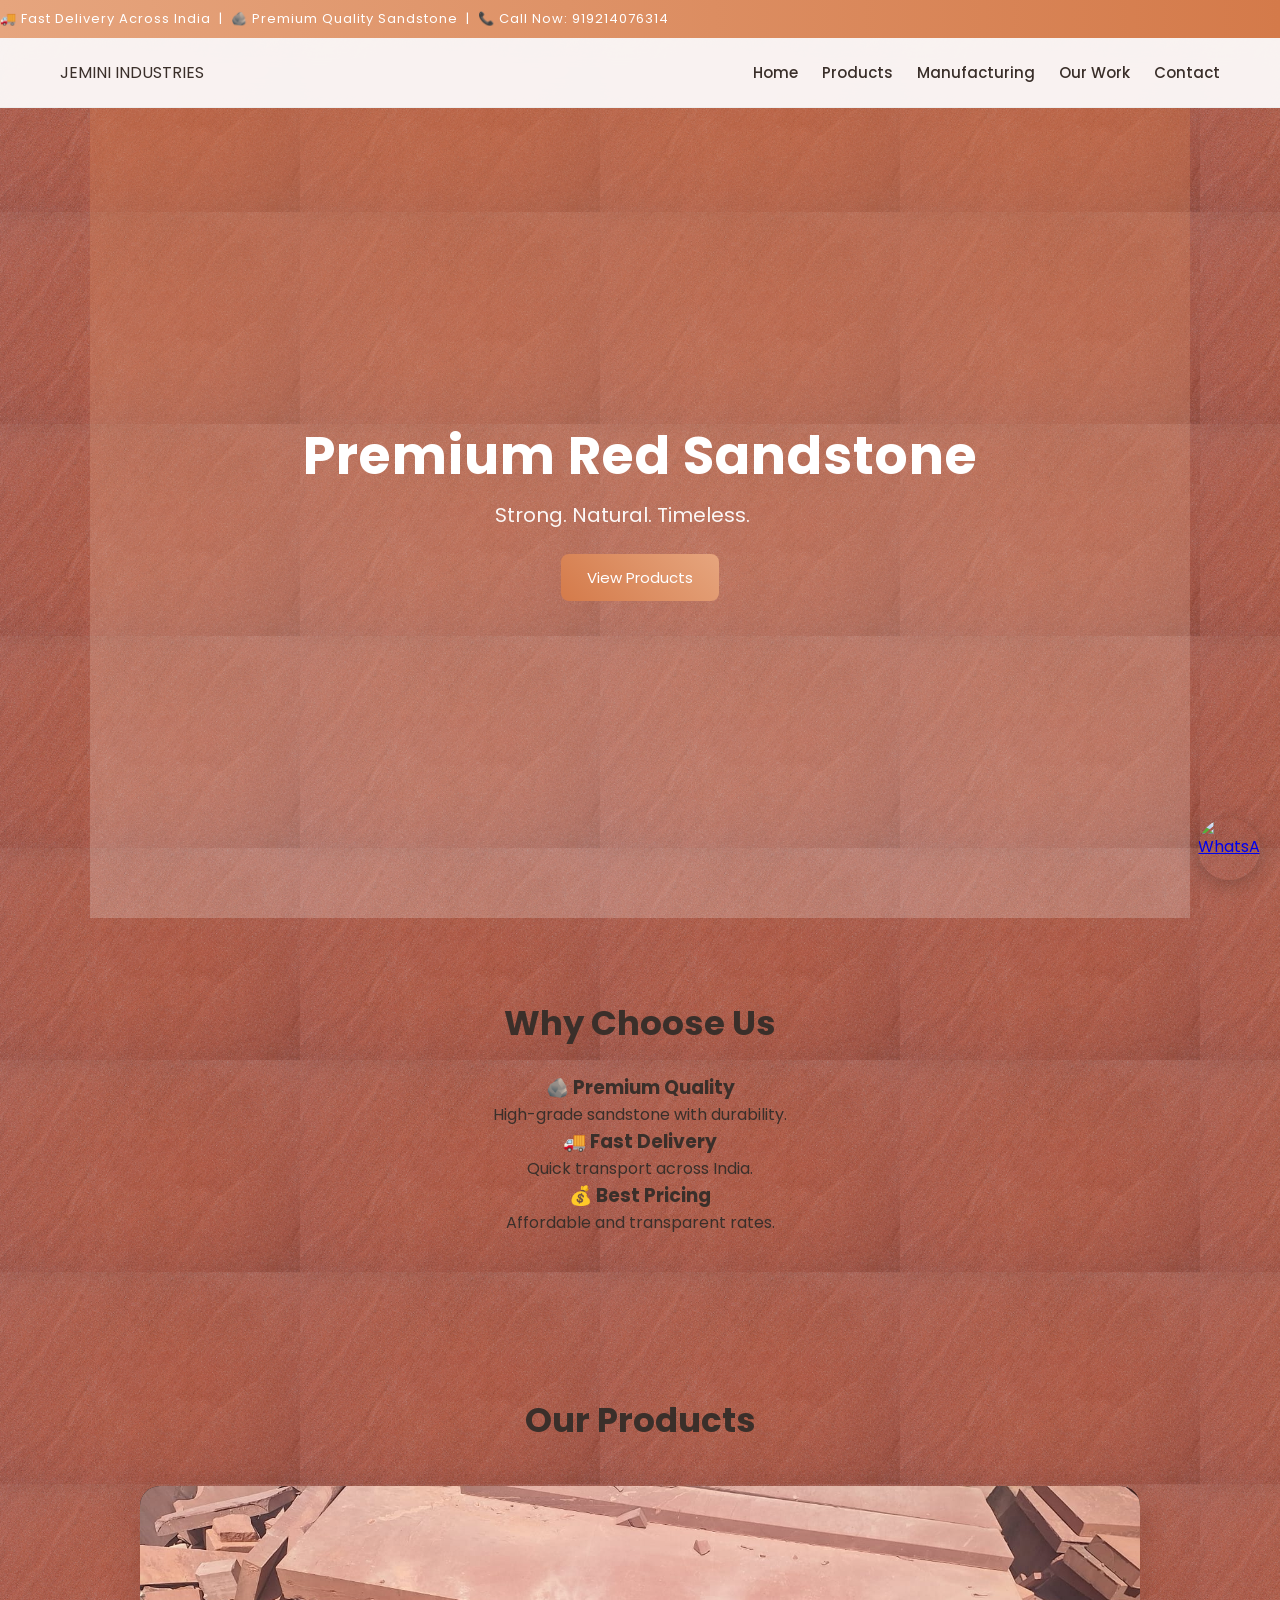
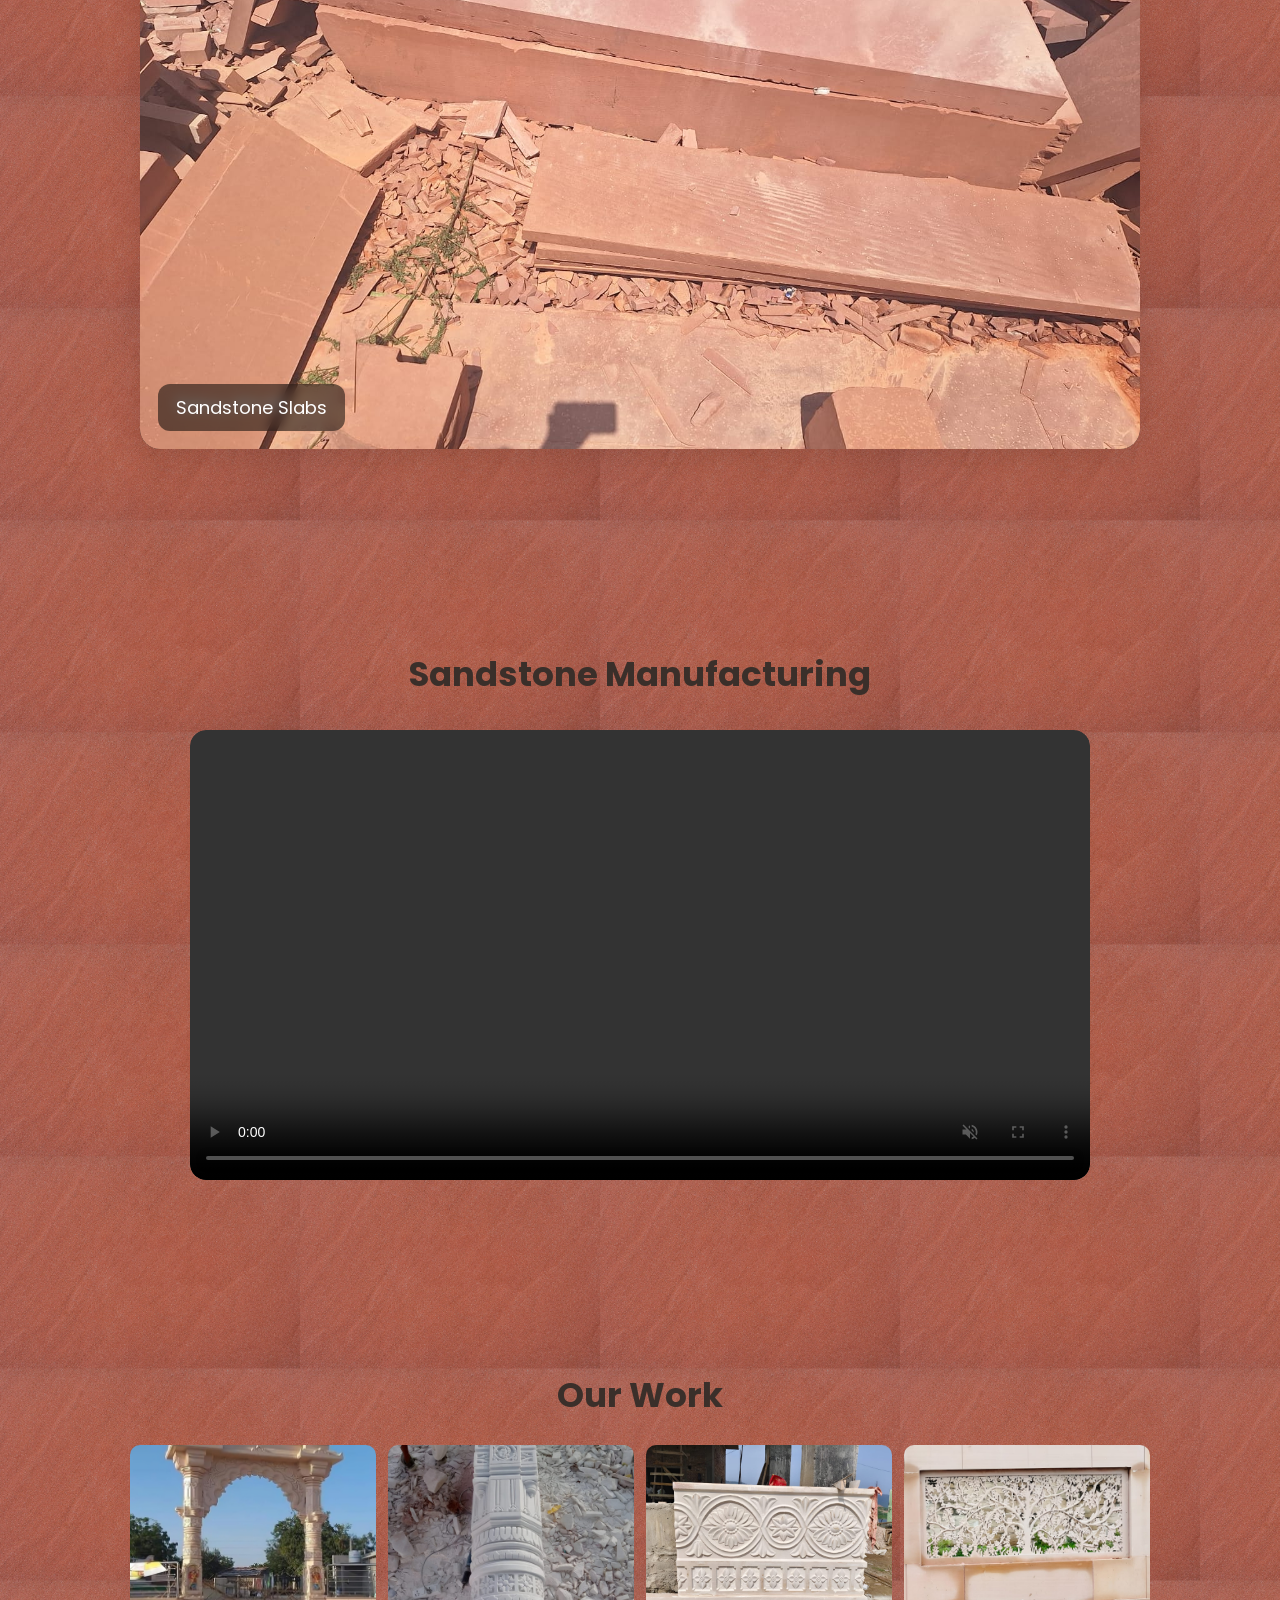
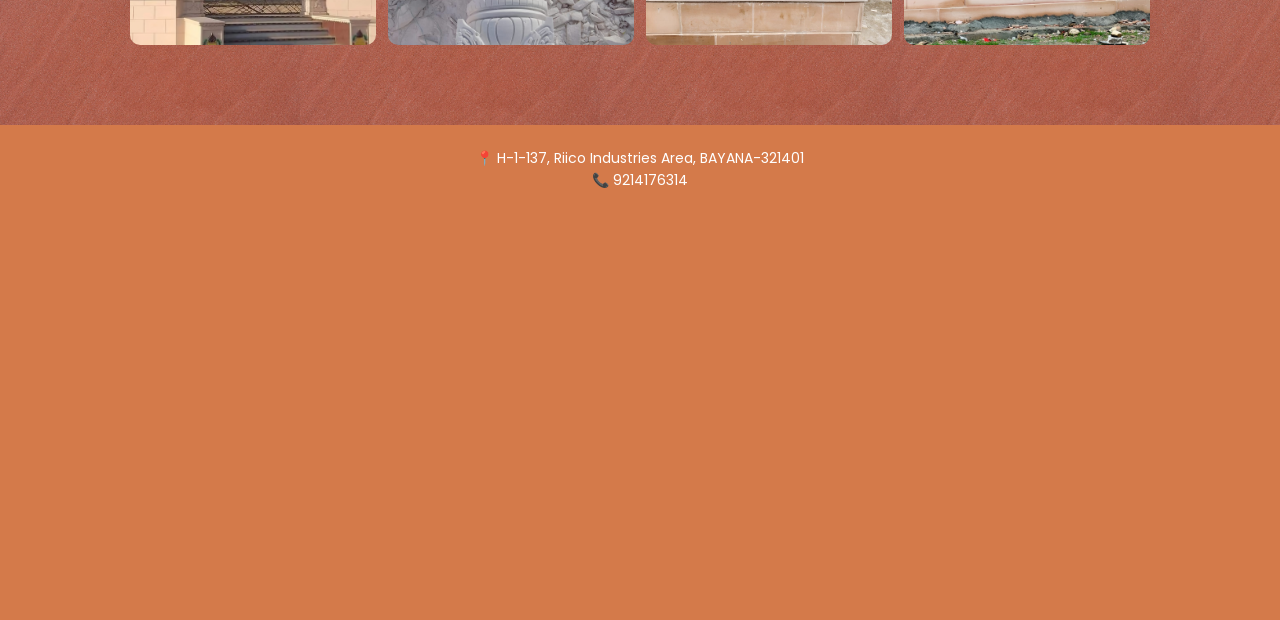
==== commit 6cd6785a: "Install Vercel Web Analytics ## Vercel Web Analytics Implementation  Successfully installed and conf" ====
--- a/Factory.html
+++ b/Factory.html
@@ -7,6 +7,12 @@
     <title>Red Sandstone</title>
     <link rel="stylesheet" href="Sandstone.css">
     <link href="https://fonts.googleapis.com/css2?family=Poppins:wght@300;500;700&display=swap" rel="stylesheet">
+
+    <!-- Vercel Web Analytics -->
+    <script>
+        window.va = window.va || function () { (window.vaq = window.vaq || []).push(arguments); };
+    </script>
+    <script defer src="/_vercel/insights/script.js"></script>
 </head>
 
 <body>
--- a/Sandstone.css
+++ b/Sandstone.css
@@ -256,10 +256,11 @@
     width: 100%;
     max-width: 1000px;
     margin: 40px auto;
-    overflow: hidden;
     border-radius: 20px;
-    background: linear-gradient(to bottom, #f8f4ee, #efe5d8);
-    box-shadow: 0 10px 30px rgba(0, 0, 0, 0.08);
+    overflow: hidden;                       /* clips images to rounded corners */
+    box-shadow: 0 10px 30px rgba(0, 0, 0, 0.12);
+    background: #1a1210;                    /* dark fallback while slide loads */
+    aspect-ratio: 16 / 9;                  /* consistent proportions on all screens */
 }
 
 /* ============================================================
@@ -267,23 +268,19 @@
    ============================================================ */
 .slides {
     display: none;
-    position: relative;
-    width: 100%;
-    height: 480px;
+    position: absolute;                    /* stack all slides inside the wrapper */
+    inset: 0;                              /* top/right/bottom/left: 0 */
+    width: 100%;
+    height: 100%;
     overflow: hidden;
-    background: linear-gradient(to bottom, #f8f4ee, #efe5d8);
-}
-
-.slides.active,
-.slides:first-child {
-    /* JS toggles display; keep overrides here */
 }
 
 .slides img,
 .slides video {
     width: 100%;
     height: 100%;
-    object-fit: contain;      /* full image visible, no crop */
+    object-fit: cover;                     /* fills the box, no letterboxing */
+    object-position: center center;        /* focus on centre of every image */
     display: block;
 }
 
@@ -537,8 +534,9 @@
     }
 
     /* --- SLIDER --- */
-    .slides {
-        height: 240px;
+    /* aspect-ratio: 16/9 on .slider handles sizing — no fixed height needed */
+    .slider {
+        border-radius: 14px;
     }
 
     .slide-caption {
@@ -610,10 +608,6 @@
         font-size: 14px;
     }
 
-    .slides {
-        height: 200px;
-    }
-
     .gallery-grid {
         grid-template-columns: 1fr;    /* single column on tiny screens */
     }
